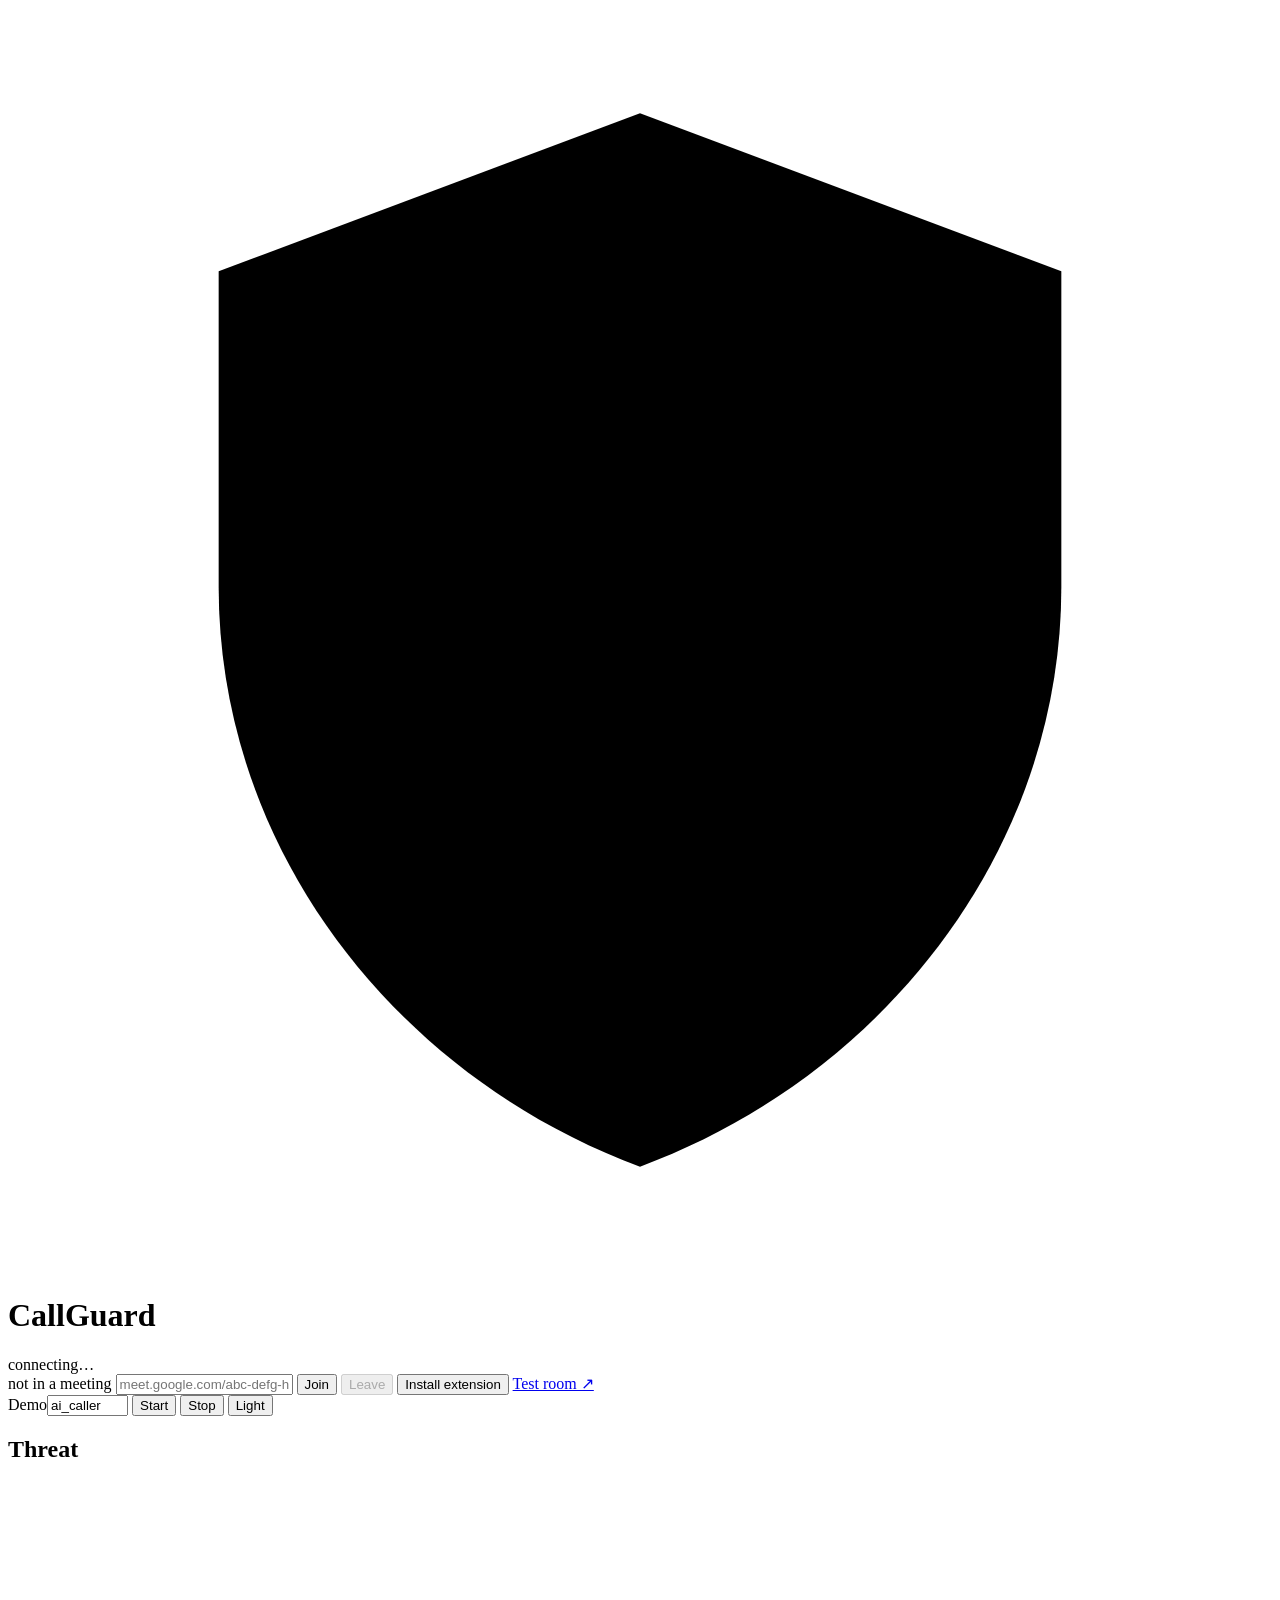
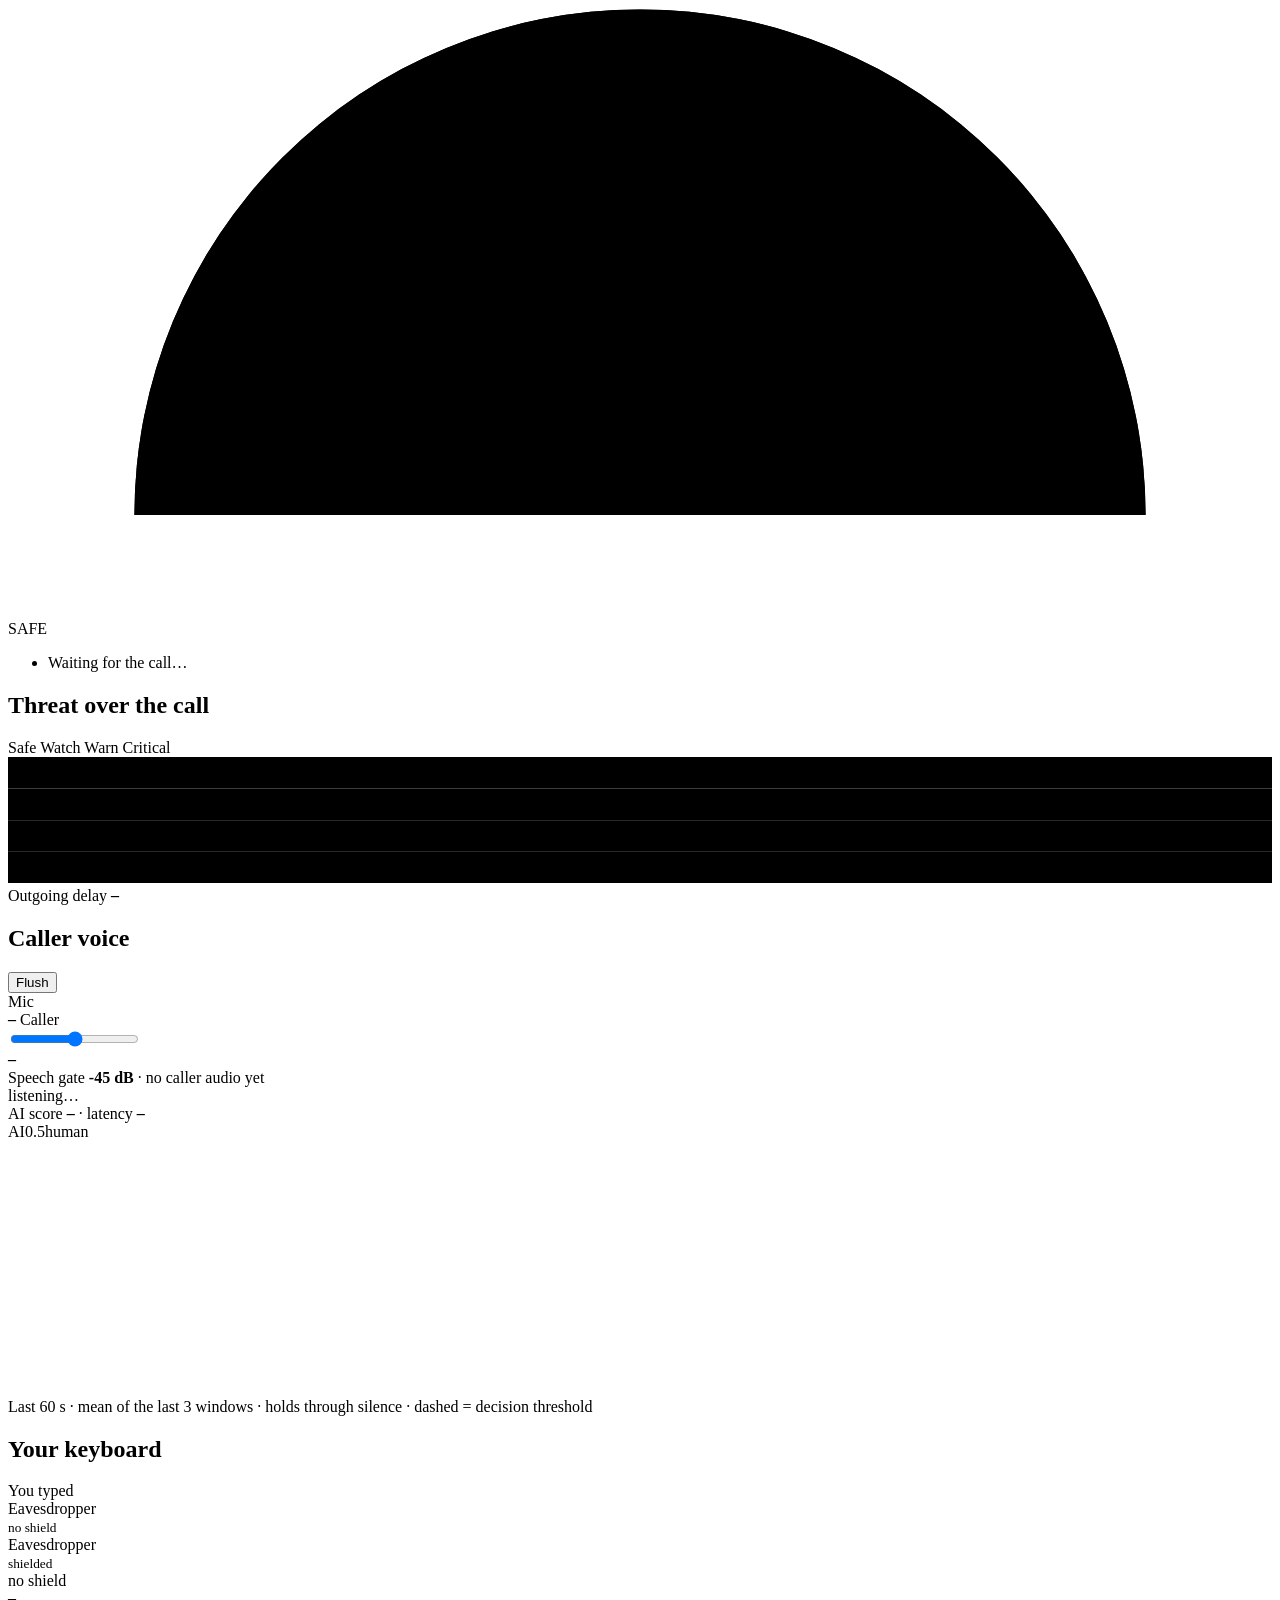
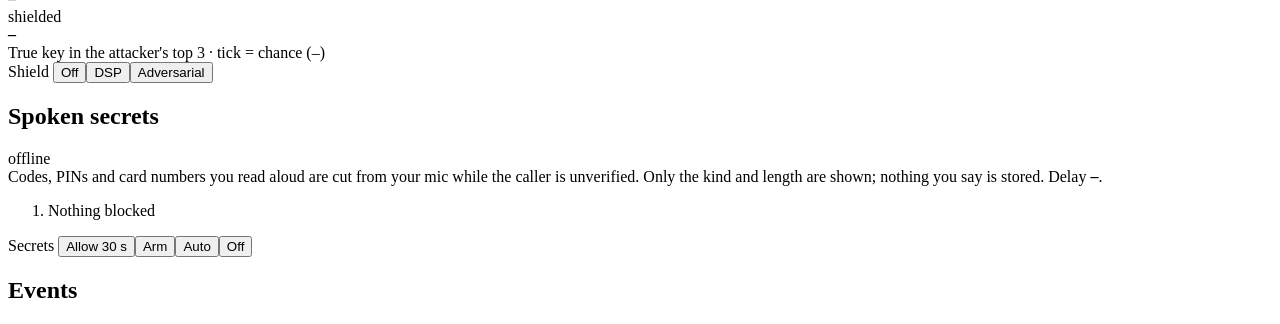
==== dashboard/static/index.html @ 4e5fafdf "Meeting state from the extension, Leave leaves the call, level meters with a speech-gate slider, fas" ====
<!doctype html>
<html lang="en" data-theme="dark">
<head>
<meta charset="utf-8">
<meta name="viewport" content="width=device-width, initial-scale=1">
<title>CallGuard</title>
<link rel="stylesheet" href="/static/style.css">
</head>
<body>
<header class="top">
  <div class="brand">
    <svg class="logo" viewBox="0 0 24 24" aria-hidden="true"><path d="M12 2 4 5v6c0 5 3.4 9.3 8 11 4.6-1.7 8-6 8-11V5l-8-3Z"/><path d="m8.5 12 2.5 2.5 4.5-5" class="tick"/></svg>
    <h1>CallGuard</h1>
    <span id="conn" class="pill off">connecting…</span>
  </div>

  <section id="meet-bar" class="meet" aria-label="Meeting">
    <span id="meet-pill" class="pill off" aria-live="polite">not in a meeting</span>
    <input id="meet-url" type="url" placeholder="meet.google.com/abc-defg-hij" aria-label="Google Meet link" spellcheck="false">
    <button id="meet-join" class="primary">Join</button>
    <button id="meet-leave" disabled title="leaves the call in your Meet tab">Leave</button>
    <button id="meet-ext" title="Open the CallGuard extension folder: chrome://extensions → Developer mode → Load unpacked">Install extension</button>
    <a href="/meet/testroom" target="_blank" rel="noopener" class="link">Test room ↗</a>
  </section>

  <div class="tools">
    <label class="scn"><span class="lab">Demo</span><input id="scn-name" value="ai_caller" size="8" aria-label="scenario name"></label>
    <button id="scn-start">Start</button>
    <button id="scn-stop">Stop</button>
    <button id="theme" class="ghost" title="Toggle light/dark">Light</button>
  </div>
</header>

<div id="alarm" class="alarm" role="alert" hidden></div>

<section class="overview">
  <div class="card threat" aria-label="Threat score">
    <h2>Threat</h2>
    <div class="threat-body">
      <svg class="gauge" viewBox="0 0 200 116" role="img" aria-label="threat gauge">
        <path d="M20 100 A80 80 0 0 1 180 100" class="g-track"/>
        <path id="g-arc" d="M20 100 A80 80 0 0 1 180 100" class="g-arc" pathLength="100" stroke-dasharray="0 100"/>
        <text id="g-num" x="100" y="96" text-anchor="middle" class="g-num">0</text>
      </svg>
      <div class="threat-text">
        <div id="level" class="level lv-SAFE">SAFE</div>
        <ul id="reasons" class="reasons"><li class="muted">Waiting for the call…</li></ul>
      </div>
    </div>
  </div>

  <div class="card timeline">
    <div class="card-head"><h2>Threat over the call</h2>
      <span class="legend"><i class="k-SAFE"></i>Safe <i class="k-WATCH"></i>Watch <i class="k-WARN"></i>Warn <i class="k-CRITICAL"></i>Critical</span></div>
    <svg id="tl" class="tl" viewBox="0 0 1000 100" preserveAspectRatio="none" aria-label="threat timeline">
      <rect x="0" y="0" width="1000" height="25" class="band b-CRITICAL"/>
      <rect x="0" y="25" width="1000" height="25" class="band b-WARN"/>
      <rect x="0" y="50" width="1000" height="25" class="band b-WATCH"/>
      <rect x="0" y="75" width="1000" height="25" class="band b-SAFE"/>
      <polyline id="tl-line" points=""/>
    </svg>
    <div class="foot muted" title="how long your voice is held before it leaves: Keyguard shield + secret delay line">
      Outgoing delay <b id="pipe-lat" class="num">–</b> <span id="pipe-split"></span></div>
  </div>
</section>

<main class="panels">
  <section class="card" aria-label="Who is speaking">
    <div class="card-head"><h2>Caller voice</h2>
      <button id="voice-flush" class="small" title="A new person is speaking: forget the previous voice">Flush</button></div>
    <div class="levels" aria-label="audio in">
      <span class="lab">Mic</span>
      <div class="meter"><div id="lv-mic" class="lv"></div></div>
      <b id="lv-mic-n" class="num">–</b>
      <span class="lab">Caller</span>
      <div class="meter" title="drag the line: a 4 s window is judged only when at least half of it is louder than this">
        <div id="lv-far" class="lv"></div>
        <div id="gate-line" class="gate-line"></div>
        <input id="gate" type="range" min="-80" max="-10" step="1" value="-45" aria-label="speech threshold, dBFS">
      </div>
      <b id="lv-far-n" class="num">–</b>
    </div>
    <div class="muted small gate-text">Speech gate <b id="gate-n" class="num">-45 dB</b> · <span id="vwin">no caller audio yet</span></div>
    <div class="voice">
      <div id="vlight" class="vlight none" aria-hidden="true"></div>
      <div>
        <div id="vlabel" class="vlabel" aria-live="polite">listening…</div>
        <div class="muted meta">AI score <b id="vp" class="num">–</b> · latency <b id="vlat" class="num">–</b></div>
      </div>
    </div>
    <div class="spark-wrap">
      <div class="axis" aria-hidden="true"><span>AI</span><span>0.5</span><span>human</span></div>
      <svg id="spark" class="spark" viewBox="0 0 600 120" preserveAspectRatio="none" aria-label="AI score, last 60 s">
        <line x1="0" x2="600" y1="60" y2="60" class="thresh"/>
        <polyline id="spark-line" points=""/>
      </svg>
    </div>
    <div class="muted small">Last 60 s · mean of the last 3 windows · holds through silence · dashed = decision threshold</div>
  </section>

  <section class="card" aria-label="Your keyboard">
    <h2>Your keyboard</h2>
    <div class="row"><span class="lab">You typed</span><span id="typed" class="mono typed"></span></div>
    <div class="row"><span class="lab">Eavesdropper<br><small>no shield</small></span><span id="raw" class="mono"></span></div>
    <div class="row"><span class="lab">Eavesdropper<br><small>shielded</small></span><span id="shd" class="mono"></span></div>
    <div class="accs">
      <div class="acc"><span class="lab">no shield</span><div class="bar-o"><div id="acc-raw" class="bar-i bad"></div><div id="chance1" class="chance"></div></div><b id="acc-raw-n" class="num">–</b></div>
      <div class="acc"><span class="lab">shielded</span><div class="bar-o"><div id="acc-shd" class="bar-i good"></div><div id="chance2" class="chance"></div></div><b id="acc-shd-n" class="num">–</b></div>
      <div class="muted small">True key in the attacker's top 3 · tick = chance (<span id="chance-n">–</span>)</div>
    </div>
    <div class="seg" role="group" aria-label="shield mode">
      <span class="lab">Shield</span>
      <button data-mode="off">Off</button><button data-mode="dsp">DSP</button><button data-mode="adversarial">Adversarial</button>
    </div>
  </section>

  <section class="card" aria-label="What you're saying">
    <div class="card-head"><h2>Spoken secrets</h2><span id="sec-pill" class="pill off">offline</span></div>
    <div id="sec-why" class="muted meta"></div>
    <div class="muted small">Codes, PINs and card numbers you read aloud are cut from your mic while the caller is
      unverified. Only the kind and length are shown; nothing you say is stored. Delay <b id="sec-delay" class="num">–</b>.</div>
    <ol id="sec-log" class="sec-log"><li class="muted">Nothing blocked</li></ol>
    <div class="seg" role="group" aria-label="secret shield controls">
      <span class="lab">Secrets</span>
      <button data-sec="allow" title="let the next 30 s through">Allow 30 s</button><button data-sec="arm">Arm</button><button data-sec="auto">Auto</button><button data-sec="disarm">Off</button>
    </div>
  </section>
</main>

<section class="card events">
  <h2>Events</h2>
  <ol id="log" class="log"></ol>
</section>

<script src="/static/app.js"></script>
</body>
</html>
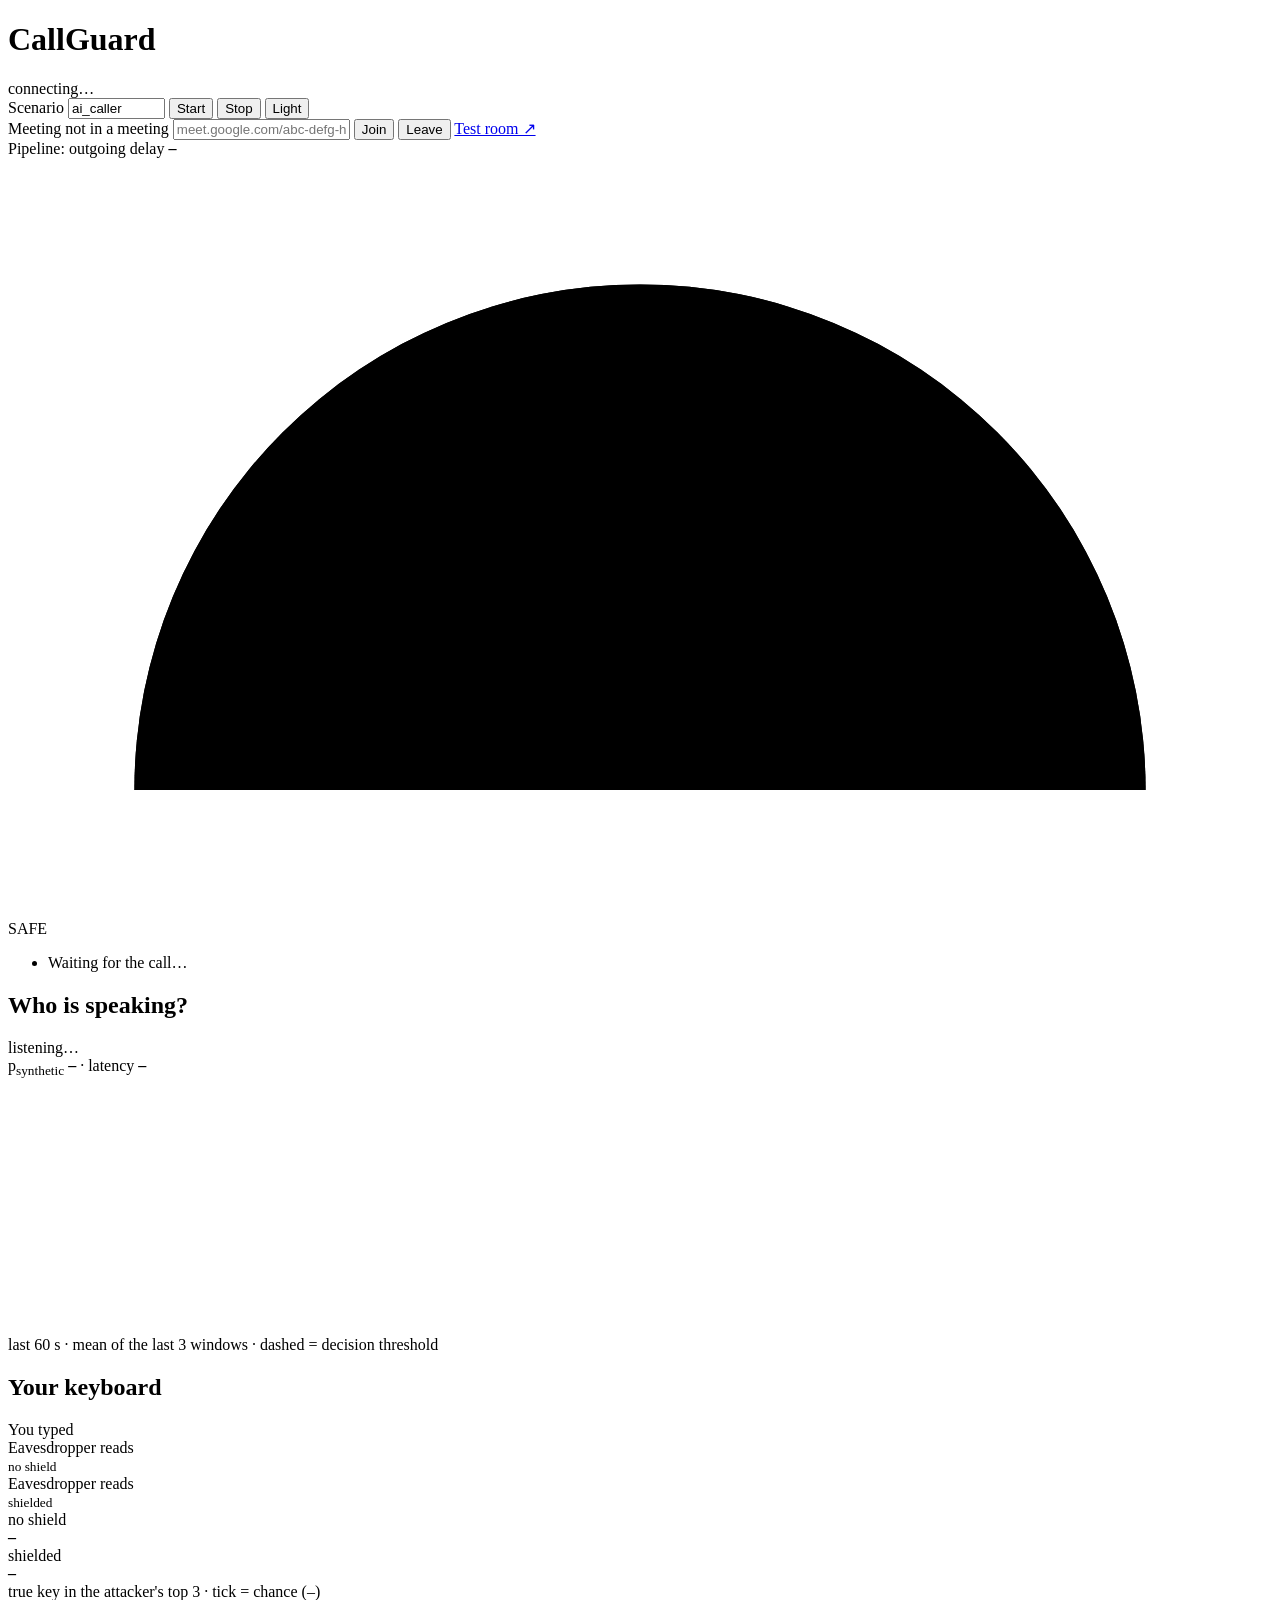
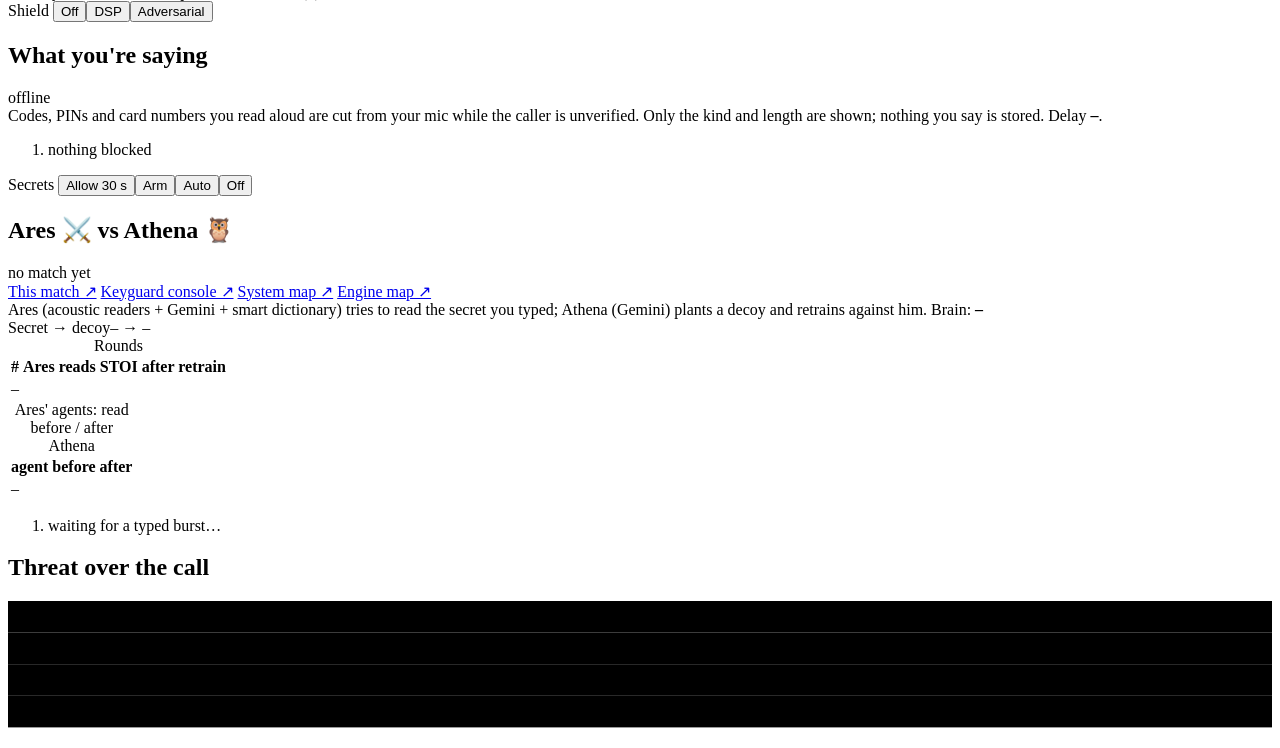
==== commit 410e5a95: "chore: link the Keyguard system/engine maps from the dashboard, refresh engine-map labels, ignore .t" ====
--- a/dashboard/static/index.html
+++ b/dashboard/static/index.html
@@ -7,128 +7,131 @@
 <link rel="stylesheet" href="/static/style.css">
 </head>
 <body>
-<header class="top">
-  <div class="brand">
-    <svg class="logo" viewBox="0 0 24 24" aria-hidden="true"><path d="M12 2 4 5v6c0 5 3.4 9.3 8 11 4.6-1.7 8-6 8-11V5l-8-3Z"/><path d="m8.5 12 2.5 2.5 4.5-5" class="tick"/></svg>
-    <h1>CallGuard</h1>
-    <span id="conn" class="pill off">connecting…</span>
-  </div>
-
-  <section id="meet-bar" class="meet" aria-label="Meeting">
-    <span id="meet-pill" class="pill off" aria-live="polite">not in a meeting</span>
-    <input id="meet-url" type="url" placeholder="meet.google.com/abc-defg-hij" aria-label="Google Meet link" spellcheck="false">
-    <button id="meet-join" class="primary">Join</button>
-    <button id="meet-leave" disabled title="leaves the call in your Meet tab">Leave</button>
-    <button id="meet-ext" title="Open the CallGuard extension folder: chrome://extensions → Developer mode → Load unpacked">Install extension</button>
-    <a href="/meet/testroom" target="_blank" rel="noopener" class="link">Test room ↗</a>
-  </section>
-
-  <div class="tools">
-    <label class="scn"><span class="lab">Demo</span><input id="scn-name" value="ai_caller" size="8" aria-label="scenario name"></label>
-    <button id="scn-start">Start</button>
-    <button id="scn-stop">Stop</button>
-    <button id="theme" class="ghost" title="Toggle light/dark">Light</button>
-  </div>
+<header class="bar">
+  <h1>CallGuard</h1>
+  <span id="conn" class="pill off">connecting…</span>
+  <div class="spacer"></div>
+  <label class="scn">Scenario <input id="scn-name" value="ai_caller" size="10" aria-label="scenario name"></label>
+  <button id="scn-start">Start</button>
+  <button id="scn-stop">Stop</button>
+  <button id="theme" title="Toggle light/dark">Light</button>
 </header>
 
-<div id="alarm" class="alarm" role="alert" hidden></div>
+<section id="meet-bar" class="meet card" aria-label="Meeting">
+  <span class="lab">Meeting</span>
+  <span id="meet-pill" class="pill off" aria-live="polite">not in a meeting</span>
+  <input id="meet-url" type="url" placeholder="meet.google.com/abc-defg-hij" aria-label="Google Meet link" spellcheck="false">
+  <button id="meet-join">Join</button>
+  <button id="meet-leave">Leave</button>
+  <a href="/meet/testroom" target="_blank" rel="noopener" class="link">Test room ↗</a>
+  <div class="spacer"></div>
+  <span class="muted small" title="how long your voice is held before it leaves: Keyguard shield + secret delay line">Pipeline:
+    outgoing delay <b id="pipe-lat">–</b> <span id="pipe-split"></span></span>
+</section>
 
-<section class="overview">
-  <div class="card threat" aria-label="Threat score">
-    <h2>Threat</h2>
-    <div class="threat-body">
-      <svg class="gauge" viewBox="0 0 200 116" role="img" aria-label="threat gauge">
-        <path d="M20 100 A80 80 0 0 1 180 100" class="g-track"/>
-        <path id="g-arc" d="M20 100 A80 80 0 0 1 180 100" class="g-arc" pathLength="100" stroke-dasharray="0 100"/>
-        <text id="g-num" x="100" y="96" text-anchor="middle" class="g-num">0</text>
-      </svg>
-      <div class="threat-text">
-        <div id="level" class="level lv-SAFE">SAFE</div>
-        <ul id="reasons" class="reasons"><li class="muted">Waiting for the call…</li></ul>
-      </div>
-    </div>
-  </div>
+<div id="alarm" class="alarm" hidden></div>
 
-  <div class="card timeline">
-    <div class="card-head"><h2>Threat over the call</h2>
-      <span class="legend"><i class="k-SAFE"></i>Safe <i class="k-WATCH"></i>Watch <i class="k-WARN"></i>Warn <i class="k-CRITICAL"></i>Critical</span></div>
-    <svg id="tl" class="tl" viewBox="0 0 1000 100" preserveAspectRatio="none" aria-label="threat timeline">
-      <rect x="0" y="0" width="1000" height="25" class="band b-CRITICAL"/>
-      <rect x="0" y="25" width="1000" height="25" class="band b-WARN"/>
-      <rect x="0" y="50" width="1000" height="25" class="band b-WATCH"/>
-      <rect x="0" y="75" width="1000" height="25" class="band b-SAFE"/>
-      <polyline id="tl-line" points=""/>
-    </svg>
-    <div class="foot muted" title="how long your voice is held before it leaves: Keyguard shield + secret delay line">
-      Outgoing delay <b id="pipe-lat" class="num">–</b> <span id="pipe-split"></span></div>
+<section class="threat card" aria-label="Threat score">
+  <svg class="gauge" viewBox="0 0 200 120" role="img" aria-label="threat gauge">
+    <path d="M20 100 A80 80 0 0 1 180 100" class="g-track"/>
+    <path id="g-arc" d="M20 100 A80 80 0 0 1 180 100" class="g-arc" pathLength="100" stroke-dasharray="0 100"/>
+    <text id="g-num" x="100" y="92" text-anchor="middle" class="g-num">0</text>
+  </svg>
+  <div class="threat-text">
+    <div id="level" class="level lv-SAFE">SAFE</div>
+    <ul id="reasons" class="reasons"><li class="muted">Waiting for the call…</li></ul>
   </div>
 </section>
 
 <main class="panels">
   <section class="card" aria-label="Who is speaking">
-    <div class="card-head"><h2>Caller voice</h2>
-      <button id="voice-flush" class="small" title="A new person is speaking: forget the previous voice">Flush</button></div>
-    <div class="levels" aria-label="audio in">
-      <span class="lab">Mic</span>
-      <div class="meter"><div id="lv-mic" class="lv"></div></div>
-      <b id="lv-mic-n" class="num">–</b>
-      <span class="lab">Caller</span>
-      <div class="meter" title="drag the line: a 4 s window is judged only when at least half of it is louder than this">
-        <div id="lv-far" class="lv"></div>
-        <div id="gate-line" class="gate-line"></div>
-        <input id="gate" type="range" min="-80" max="-10" step="1" value="-45" aria-label="speech threshold, dBFS">
-      </div>
-      <b id="lv-far-n" class="num">–</b>
-    </div>
-    <div class="muted small gate-text">Speech gate <b id="gate-n" class="num">-45 dB</b> · <span id="vwin">no caller audio yet</span></div>
+    <h2>Who is speaking?</h2>
     <div class="voice">
-      <div id="vlight" class="vlight none" aria-hidden="true"></div>
+      <div id="vlight" class="vlight none" aria-live="polite"></div>
       <div>
-        <div id="vlabel" class="vlabel" aria-live="polite">listening…</div>
-        <div class="muted meta">AI score <b id="vp" class="num">–</b> · latency <b id="vlat" class="num">–</b></div>
+        <div id="vlabel" class="vlabel">listening…</div>
+        <div class="muted">p<sub>synthetic</sub> <b id="vp">–</b> · latency <b id="vlat">–</b></div>
       </div>
     </div>
-    <div class="spark-wrap">
-      <div class="axis" aria-hidden="true"><span>AI</span><span>0.5</span><span>human</span></div>
-      <svg id="spark" class="spark" viewBox="0 0 600 120" preserveAspectRatio="none" aria-label="AI score, last 60 s">
-        <line x1="0" x2="600" y1="60" y2="60" class="thresh"/>
-        <polyline id="spark-line" points=""/>
-      </svg>
-    </div>
-    <div class="muted small">Last 60 s · mean of the last 3 windows · holds through silence · dashed = decision threshold</div>
+    <svg id="spark" class="spark" viewBox="0 0 600 120" preserveAspectRatio="none" aria-label="p synthetic, last 60 s">
+      <line x1="0" x2="600" y1="60" y2="60" class="thresh"/>
+      <polyline id="spark-line" points=""/>
+    </svg>
+    <div class="muted small">last 60 s · mean of the last 3 windows · dashed = decision threshold</div>
   </section>
 
   <section class="card" aria-label="Your keyboard">
     <h2>Your keyboard</h2>
     <div class="row"><span class="lab">You typed</span><span id="typed" class="mono typed"></span></div>
-    <div class="row"><span class="lab">Eavesdropper<br><small>no shield</small></span><span id="raw" class="mono"></span></div>
-    <div class="row"><span class="lab">Eavesdropper<br><small>shielded</small></span><span id="shd" class="mono"></span></div>
+    <div class="row"><span class="lab">Eavesdropper reads<br><small>no shield</small></span><span id="raw" class="mono"></span></div>
+    <div class="row"><span class="lab">Eavesdropper reads<br><small>shielded</small></span><span id="shd" class="mono"></span></div>
     <div class="accs">
-      <div class="acc"><span class="lab">no shield</span><div class="bar-o"><div id="acc-raw" class="bar-i bad"></div><div id="chance1" class="chance"></div></div><b id="acc-raw-n" class="num">–</b></div>
-      <div class="acc"><span class="lab">shielded</span><div class="bar-o"><div id="acc-shd" class="bar-i good"></div><div id="chance2" class="chance"></div></div><b id="acc-shd-n" class="num">–</b></div>
-      <div class="muted small">True key in the attacker's top 3 · tick = chance (<span id="chance-n">–</span>)</div>
+      <div class="acc"><span>no shield</span><div class="bar-o"><div id="acc-raw" class="bar-i bad"></div><div id="chance1" class="chance"></div></div><b id="acc-raw-n">–</b></div>
+      <div class="acc"><span>shielded</span><div class="bar-o"><div id="acc-shd" class="bar-i good"></div><div id="chance2" class="chance"></div></div><b id="acc-shd-n">–</b></div>
+      <div class="muted small">true key in the attacker's top 3 · tick = chance (<span id="chance-n">–</span>)</div>
     </div>
-    <div class="seg" role="group" aria-label="shield mode">
+    <div class="shield" role="group" aria-label="shield mode">
       <span class="lab">Shield</span>
       <button data-mode="off">Off</button><button data-mode="dsp">DSP</button><button data-mode="adversarial">Adversarial</button>
     </div>
   </section>
 
   <section class="card" aria-label="What you're saying">
-    <div class="card-head"><h2>Spoken secrets</h2><span id="sec-pill" class="pill off">offline</span></div>
-    <div id="sec-why" class="muted meta"></div>
+    <h2>What you're saying</h2>
+    <div class="secret-head">
+      <span id="sec-pill" class="pill off">offline</span>
+      <span id="sec-why" class="muted"></span>
+    </div>
     <div class="muted small">Codes, PINs and card numbers you read aloud are cut from your mic while the caller is
-      unverified. Only the kind and length are shown; nothing you say is stored. Delay <b id="sec-delay" class="num">–</b>.</div>
-    <ol id="sec-log" class="sec-log"><li class="muted">Nothing blocked</li></ol>
-    <div class="seg" role="group" aria-label="secret shield controls">
+      unverified. Only the kind and length are shown; nothing you say is stored. Delay <b id="sec-delay">–</b>.</div>
+    <ol id="sec-log" class="sec-log"><li class="muted">nothing blocked</li></ol>
+    <div class="shield" role="group" aria-label="secret shield controls">
       <span class="lab">Secrets</span>
       <button data-sec="allow" title="let the next 30 s through">Allow 30 s</button><button data-sec="arm">Arm</button><button data-sec="auto">Auto</button><button data-sec="disarm">Off</button>
     </div>
   </section>
 </main>
 
-<section class="card events">
-  <h2>Events</h2>
+<section id="kg" class="card kg" aria-labelledby="kg-h">
+  <div class="kg-head">
+    <h2 id="kg-h">Ares ⚔️ vs Athena 🦉</h2>
+    <span id="kg-state" class="pill off" aria-live="polite">no match yet</span>
+    <span id="kg-verdict" class="pill off" hidden></span>
+    <div class="spacer"></div>
+    <a href="/keyguard/static/arena.html" target="_blank" rel="noopener" class="link">This match ↗</a>
+    <a href="/keyguard/" target="_blank" rel="noopener" class="link">Keyguard console ↗</a>
+    <a href="/keyguard/static/project_map.html" target="_blank" rel="noopener" class="link">System map ↗</a>
+    <a href="/keyguard/static/engine_map.html" target="_blank" rel="noopener" class="link">Engine map ↗</a>
+  </div>
+  <div class="muted small">Ares (acoustic readers + Gemini + smart dictionary) tries to read the secret you typed;
+    Athena (Gemini) plants a decoy and retrains against him. Brain: <b id="kg-route" class="mono">–</b></div>
+  <div class="kg-grid">
+    <div>
+      <div class="row"><span class="lab">Secret → decoy</span><span class="mono kg-sd"><span id="kg-secret">–</span> → <span id="kg-decoy">–</span></span></div>
+      <table class="kg-tbl" aria-label="rounds">
+        <caption class="lab">Rounds</caption>
+        <thead><tr><th scope="col">#</th><th scope="col">Ares reads</th><th scope="col">STOI</th><th scope="col">after retrain</th></tr></thead>
+        <tbody id="kg-rounds"><tr><td colspan="4" class="muted">–</td></tr></tbody>
+      </table>
+      <table class="kg-tbl" aria-label="attacker agents">
+        <caption class="lab">Ares' agents: read before / after Athena</caption>
+        <thead><tr><th scope="col">agent</th><th scope="col">before</th><th scope="col">after</th></tr></thead>
+        <tbody id="kg-agents"><tr><td colspan="3" class="muted">–</td></tr></tbody>
+      </table>
+    </div>
+    <ol id="kg-moves" class="kg-moves" aria-label="moves" aria-live="polite"><li class="muted">waiting for a typed burst…</li></ol>
+  </div>
+</section>
+
+<section class="card bottom">
+  <h2>Threat over the call</h2>
+  <svg id="tl" class="tl" viewBox="0 0 1000 100" preserveAspectRatio="none" aria-label="threat timeline">
+    <rect x="0" y="0" width="1000" height="25" class="band b-CRITICAL"/>
+    <rect x="0" y="25" width="1000" height="25" class="band b-WARN"/>
+    <rect x="0" y="50" width="1000" height="25" class="band b-WATCH"/>
+    <rect x="0" y="75" width="1000" height="25" class="band b-SAFE"/>
+    <polyline id="tl-line" points=""/>
+  </svg>
   <ol id="log" class="log"></ol>
 </section>
 
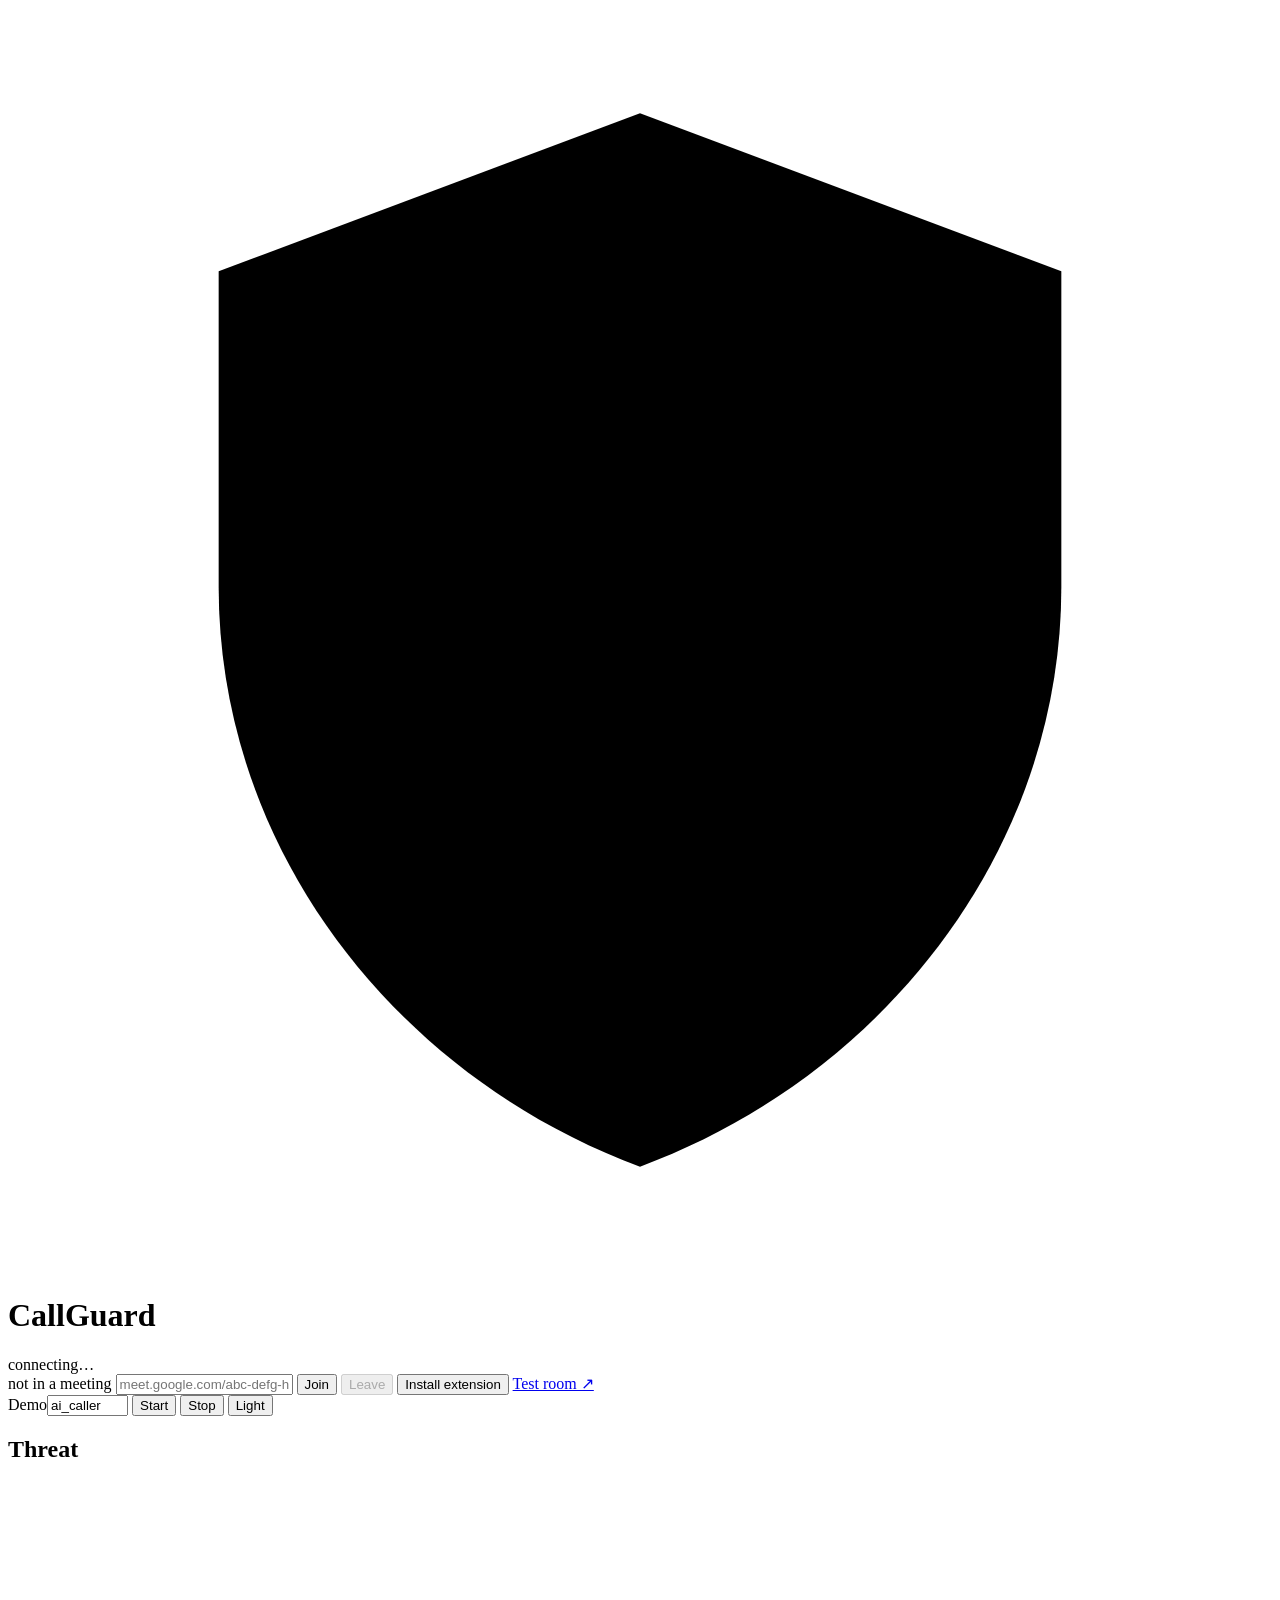
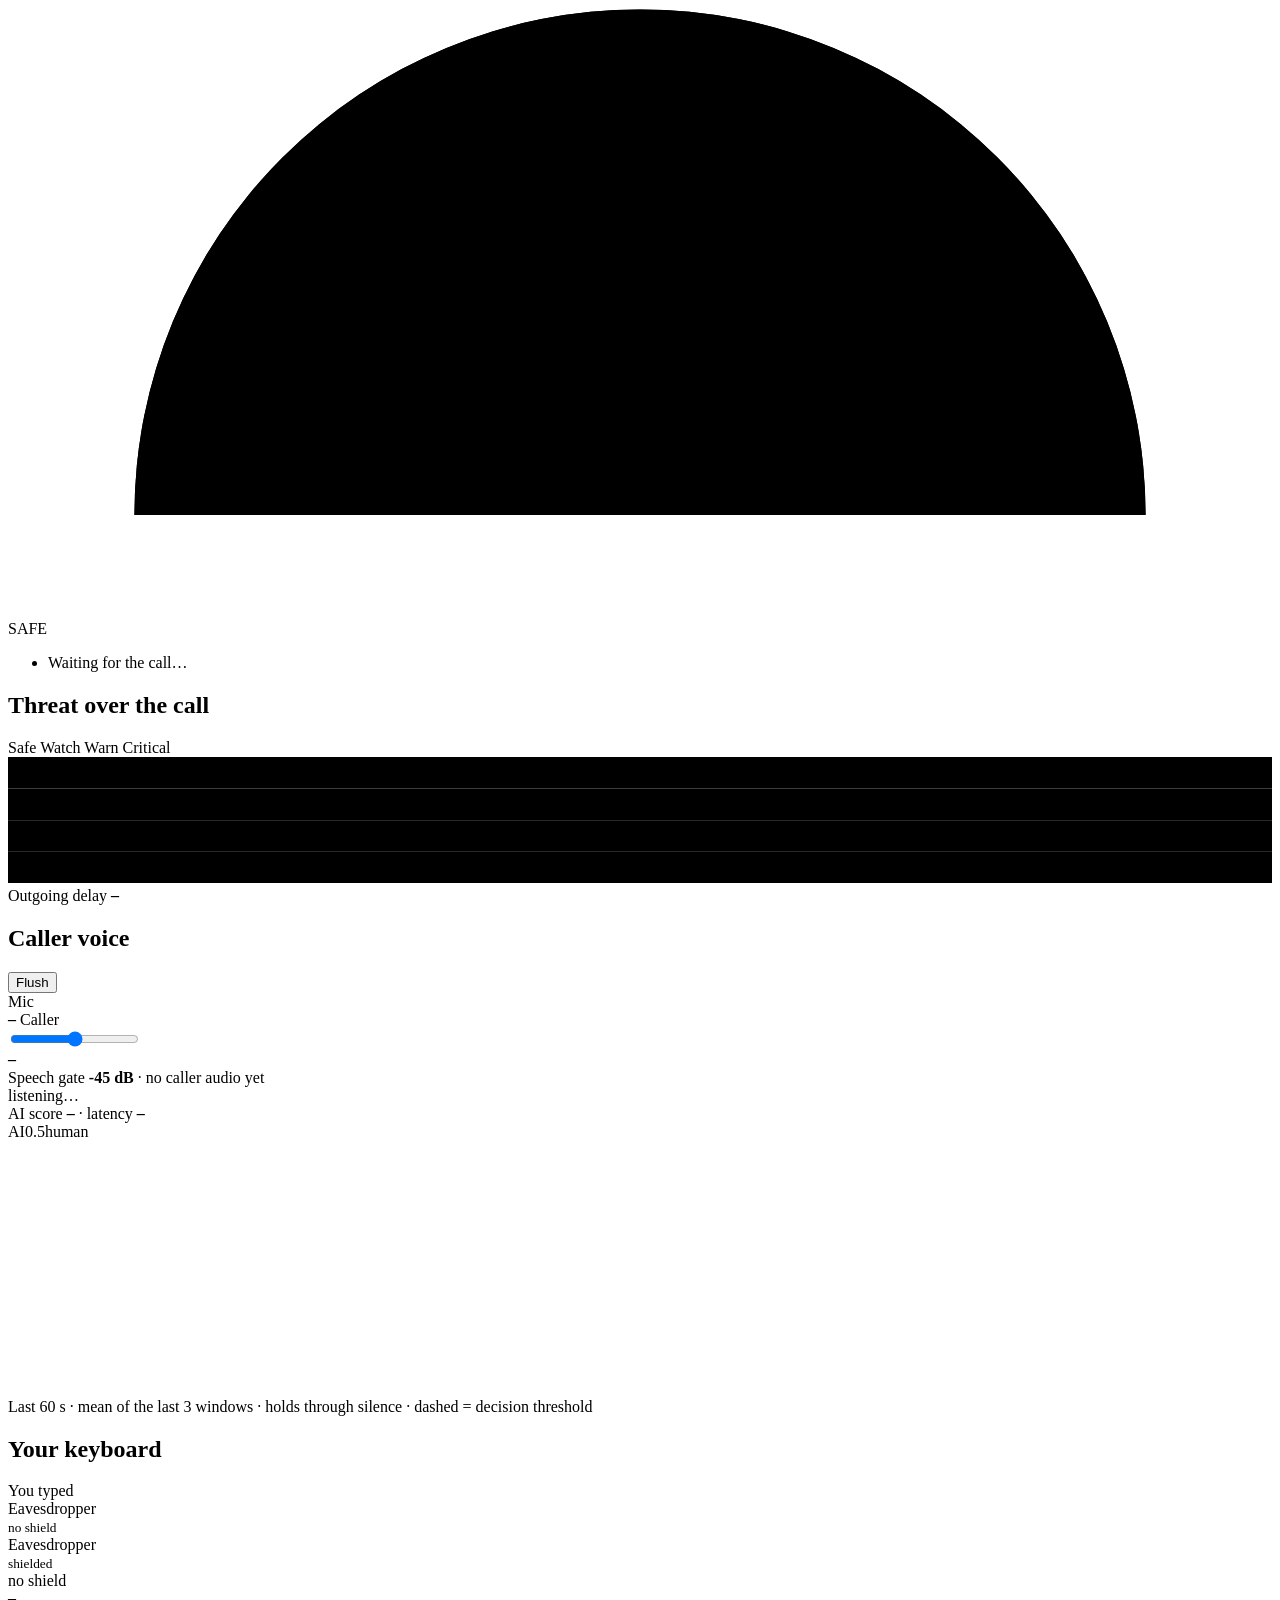
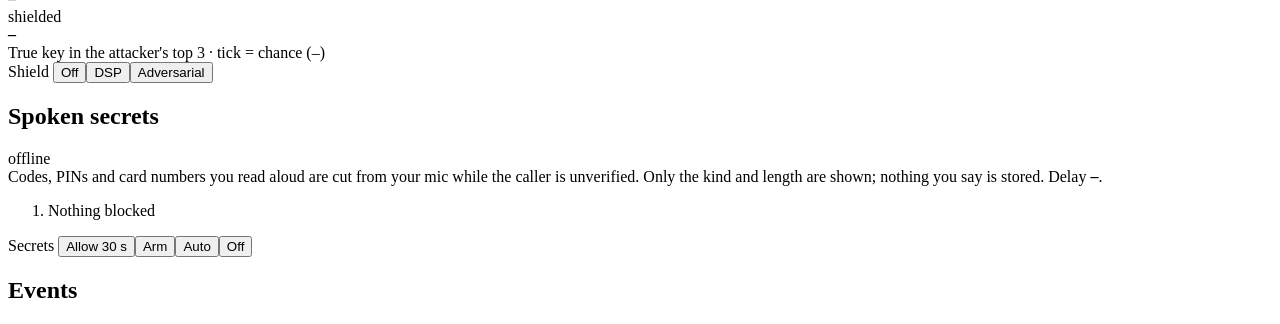
==== commit 308a4eca: "Merge pull request #6 from georgia-mellon/wp12-detector-ux Detector plateau + flush, test audio, Mee" ====
--- a/dashboard/static/index.html
+++ b/dashboard/static/index.html
@@ -7,131 +7,128 @@
 <link rel="stylesheet" href="/static/style.css">
 </head>
 <body>
-<header class="bar">
-  <h1>CallGuard</h1>
-  <span id="conn" class="pill off">connecting…</span>
-  <div class="spacer"></div>
-  <label class="scn">Scenario <input id="scn-name" value="ai_caller" size="10" aria-label="scenario name"></label>
-  <button id="scn-start">Start</button>
-  <button id="scn-stop">Stop</button>
-  <button id="theme" title="Toggle light/dark">Light</button>
+<header class="top">
+  <div class="brand">
+    <svg class="logo" viewBox="0 0 24 24" aria-hidden="true"><path d="M12 2 4 5v6c0 5 3.4 9.3 8 11 4.6-1.7 8-6 8-11V5l-8-3Z"/><path d="m8.5 12 2.5 2.5 4.5-5" class="tick"/></svg>
+    <h1>CallGuard</h1>
+    <span id="conn" class="pill off">connecting…</span>
+  </div>
+
+  <section id="meet-bar" class="meet" aria-label="Meeting">
+    <span id="meet-pill" class="pill off" aria-live="polite">not in a meeting</span>
+    <input id="meet-url" type="url" placeholder="meet.google.com/abc-defg-hij" aria-label="Google Meet link" spellcheck="false">
+    <button id="meet-join" class="primary">Join</button>
+    <button id="meet-leave" disabled title="leaves the call in your Meet tab">Leave</button>
+    <button id="meet-ext" title="Open the CallGuard extension folder: chrome://extensions → Developer mode → Load unpacked">Install extension</button>
+    <a href="/meet/testroom" target="_blank" rel="noopener" class="link">Test room ↗</a>
+  </section>
+
+  <div class="tools">
+    <label class="scn"><span class="lab">Demo</span><input id="scn-name" value="ai_caller" size="8" aria-label="scenario name"></label>
+    <button id="scn-start">Start</button>
+    <button id="scn-stop">Stop</button>
+    <button id="theme" class="ghost" title="Toggle light/dark">Light</button>
+  </div>
 </header>
 
-<section id="meet-bar" class="meet card" aria-label="Meeting">
-  <span class="lab">Meeting</span>
-  <span id="meet-pill" class="pill off" aria-live="polite">not in a meeting</span>
-  <input id="meet-url" type="url" placeholder="meet.google.com/abc-defg-hij" aria-label="Google Meet link" spellcheck="false">
-  <button id="meet-join">Join</button>
-  <button id="meet-leave">Leave</button>
-  <a href="/meet/testroom" target="_blank" rel="noopener" class="link">Test room ↗</a>
-  <div class="spacer"></div>
-  <span class="muted small" title="how long your voice is held before it leaves: Keyguard shield + secret delay line">Pipeline:
-    outgoing delay <b id="pipe-lat">–</b> <span id="pipe-split"></span></span>
-</section>
+<div id="alarm" class="alarm" role="alert" hidden></div>
 
-<div id="alarm" class="alarm" hidden></div>
+<section class="overview">
+  <div class="card threat" aria-label="Threat score">
+    <h2>Threat</h2>
+    <div class="threat-body">
+      <svg class="gauge" viewBox="0 0 200 116" role="img" aria-label="threat gauge">
+        <path d="M20 100 A80 80 0 0 1 180 100" class="g-track"/>
+        <path id="g-arc" d="M20 100 A80 80 0 0 1 180 100" class="g-arc" pathLength="100" stroke-dasharray="0 100"/>
+        <text id="g-num" x="100" y="96" text-anchor="middle" class="g-num">0</text>
+      </svg>
+      <div class="threat-text">
+        <div id="level" class="level lv-SAFE">SAFE</div>
+        <ul id="reasons" class="reasons"><li class="muted">Waiting for the call…</li></ul>
+      </div>
+    </div>
+  </div>
 
-<section class="threat card" aria-label="Threat score">
-  <svg class="gauge" viewBox="0 0 200 120" role="img" aria-label="threat gauge">
-    <path d="M20 100 A80 80 0 0 1 180 100" class="g-track"/>
-    <path id="g-arc" d="M20 100 A80 80 0 0 1 180 100" class="g-arc" pathLength="100" stroke-dasharray="0 100"/>
-    <text id="g-num" x="100" y="92" text-anchor="middle" class="g-num">0</text>
-  </svg>
-  <div class="threat-text">
-    <div id="level" class="level lv-SAFE">SAFE</div>
-    <ul id="reasons" class="reasons"><li class="muted">Waiting for the call…</li></ul>
+  <div class="card timeline">
+    <div class="card-head"><h2>Threat over the call</h2>
+      <span class="legend"><i class="k-SAFE"></i>Safe <i class="k-WATCH"></i>Watch <i class="k-WARN"></i>Warn <i class="k-CRITICAL"></i>Critical</span></div>
+    <svg id="tl" class="tl" viewBox="0 0 1000 100" preserveAspectRatio="none" aria-label="threat timeline">
+      <rect x="0" y="0" width="1000" height="25" class="band b-CRITICAL"/>
+      <rect x="0" y="25" width="1000" height="25" class="band b-WARN"/>
+      <rect x="0" y="50" width="1000" height="25" class="band b-WATCH"/>
+      <rect x="0" y="75" width="1000" height="25" class="band b-SAFE"/>
+      <polyline id="tl-line" points=""/>
+    </svg>
+    <div class="foot muted" title="how long your voice is held before it leaves: Keyguard shield + secret delay line">
+      Outgoing delay <b id="pipe-lat" class="num">–</b> <span id="pipe-split"></span></div>
   </div>
 </section>
 
 <main class="panels">
   <section class="card" aria-label="Who is speaking">
-    <h2>Who is speaking?</h2>
+    <div class="card-head"><h2>Caller voice</h2>
+      <button id="voice-flush" class="small" title="A new person is speaking: forget the previous voice">Flush</button></div>
+    <div class="levels" aria-label="audio in">
+      <span class="lab">Mic</span>
+      <div class="meter"><div id="lv-mic" class="lv"></div></div>
+      <b id="lv-mic-n" class="num">–</b>
+      <span class="lab">Caller</span>
+      <div class="meter" title="drag the line: a 4 s window is judged only when at least half of it is louder than this">
+        <div id="lv-far" class="lv"></div>
+        <div id="gate-line" class="gate-line"></div>
+        <input id="gate" type="range" min="-80" max="-10" step="1" value="-45" aria-label="speech threshold, dBFS">
+      </div>
+      <b id="lv-far-n" class="num">–</b>
+    </div>
+    <div class="muted small gate-text">Speech gate <b id="gate-n" class="num">-45 dB</b> · <span id="vwin">no caller audio yet</span></div>
     <div class="voice">
-      <div id="vlight" class="vlight none" aria-live="polite"></div>
+      <div id="vlight" class="vlight none" aria-hidden="true"></div>
       <div>
-        <div id="vlabel" class="vlabel">listening…</div>
-        <div class="muted">p<sub>synthetic</sub> <b id="vp">–</b> · latency <b id="vlat">–</b></div>
+        <div id="vlabel" class="vlabel" aria-live="polite">listening…</div>
+        <div class="muted meta">AI score <b id="vp" class="num">–</b> · latency <b id="vlat" class="num">–</b></div>
       </div>
     </div>
-    <svg id="spark" class="spark" viewBox="0 0 600 120" preserveAspectRatio="none" aria-label="p synthetic, last 60 s">
-      <line x1="0" x2="600" y1="60" y2="60" class="thresh"/>
-      <polyline id="spark-line" points=""/>
-    </svg>
-    <div class="muted small">last 60 s · mean of the last 3 windows · dashed = decision threshold</div>
+    <div class="spark-wrap">
+      <div class="axis" aria-hidden="true"><span>AI</span><span>0.5</span><span>human</span></div>
+      <svg id="spark" class="spark" viewBox="0 0 600 120" preserveAspectRatio="none" aria-label="AI score, last 60 s">
+        <line x1="0" x2="600" y1="60" y2="60" class="thresh"/>
+        <polyline id="spark-line" points=""/>
+      </svg>
+    </div>
+    <div class="muted small">Last 60 s · mean of the last 3 windows · holds through silence · dashed = decision threshold</div>
   </section>
 
   <section class="card" aria-label="Your keyboard">
     <h2>Your keyboard</h2>
     <div class="row"><span class="lab">You typed</span><span id="typed" class="mono typed"></span></div>
-    <div class="row"><span class="lab">Eavesdropper reads<br><small>no shield</small></span><span id="raw" class="mono"></span></div>
-    <div class="row"><span class="lab">Eavesdropper reads<br><small>shielded</small></span><span id="shd" class="mono"></span></div>
+    <div class="row"><span class="lab">Eavesdropper<br><small>no shield</small></span><span id="raw" class="mono"></span></div>
+    <div class="row"><span class="lab">Eavesdropper<br><small>shielded</small></span><span id="shd" class="mono"></span></div>
     <div class="accs">
-      <div class="acc"><span>no shield</span><div class="bar-o"><div id="acc-raw" class="bar-i bad"></div><div id="chance1" class="chance"></div></div><b id="acc-raw-n">–</b></div>
-      <div class="acc"><span>shielded</span><div class="bar-o"><div id="acc-shd" class="bar-i good"></div><div id="chance2" class="chance"></div></div><b id="acc-shd-n">–</b></div>
-      <div class="muted small">true key in the attacker's top 3 · tick = chance (<span id="chance-n">–</span>)</div>
+      <div class="acc"><span class="lab">no shield</span><div class="bar-o"><div id="acc-raw" class="bar-i bad"></div><div id="chance1" class="chance"></div></div><b id="acc-raw-n" class="num">–</b></div>
+      <div class="acc"><span class="lab">shielded</span><div class="bar-o"><div id="acc-shd" class="bar-i good"></div><div id="chance2" class="chance"></div></div><b id="acc-shd-n" class="num">–</b></div>
+      <div class="muted small">True key in the attacker's top 3 · tick = chance (<span id="chance-n">–</span>)</div>
     </div>
-    <div class="shield" role="group" aria-label="shield mode">
+    <div class="seg" role="group" aria-label="shield mode">
       <span class="lab">Shield</span>
       <button data-mode="off">Off</button><button data-mode="dsp">DSP</button><button data-mode="adversarial">Adversarial</button>
     </div>
   </section>
 
   <section class="card" aria-label="What you're saying">
-    <h2>What you're saying</h2>
-    <div class="secret-head">
-      <span id="sec-pill" class="pill off">offline</span>
-      <span id="sec-why" class="muted"></span>
-    </div>
+    <div class="card-head"><h2>Spoken secrets</h2><span id="sec-pill" class="pill off">offline</span></div>
+    <div id="sec-why" class="muted meta"></div>
     <div class="muted small">Codes, PINs and card numbers you read aloud are cut from your mic while the caller is
-      unverified. Only the kind and length are shown; nothing you say is stored. Delay <b id="sec-delay">–</b>.</div>
-    <ol id="sec-log" class="sec-log"><li class="muted">nothing blocked</li></ol>
-    <div class="shield" role="group" aria-label="secret shield controls">
+      unverified. Only the kind and length are shown; nothing you say is stored. Delay <b id="sec-delay" class="num">–</b>.</div>
+    <ol id="sec-log" class="sec-log"><li class="muted">Nothing blocked</li></ol>
+    <div class="seg" role="group" aria-label="secret shield controls">
       <span class="lab">Secrets</span>
       <button data-sec="allow" title="let the next 30 s through">Allow 30 s</button><button data-sec="arm">Arm</button><button data-sec="auto">Auto</button><button data-sec="disarm">Off</button>
     </div>
   </section>
 </main>
 
-<section id="kg" class="card kg" aria-labelledby="kg-h">
-  <div class="kg-head">
-    <h2 id="kg-h">Ares ⚔️ vs Athena 🦉</h2>
-    <span id="kg-state" class="pill off" aria-live="polite">no match yet</span>
-    <span id="kg-verdict" class="pill off" hidden></span>
-    <div class="spacer"></div>
-    <a href="/keyguard/static/arena.html" target="_blank" rel="noopener" class="link">This match ↗</a>
-    <a href="/keyguard/" target="_blank" rel="noopener" class="link">Keyguard console ↗</a>
-    <a href="/keyguard/static/project_map.html" target="_blank" rel="noopener" class="link">System map ↗</a>
-    <a href="/keyguard/static/engine_map.html" target="_blank" rel="noopener" class="link">Engine map ↗</a>
-  </div>
-  <div class="muted small">Ares (acoustic readers + Gemini + smart dictionary) tries to read the secret you typed;
-    Athena (Gemini) plants a decoy and retrains against him. Brain: <b id="kg-route" class="mono">–</b></div>
-  <div class="kg-grid">
-    <div>
-      <div class="row"><span class="lab">Secret → decoy</span><span class="mono kg-sd"><span id="kg-secret">–</span> → <span id="kg-decoy">–</span></span></div>
-      <table class="kg-tbl" aria-label="rounds">
-        <caption class="lab">Rounds</caption>
-        <thead><tr><th scope="col">#</th><th scope="col">Ares reads</th><th scope="col">STOI</th><th scope="col">after retrain</th></tr></thead>
-        <tbody id="kg-rounds"><tr><td colspan="4" class="muted">–</td></tr></tbody>
-      </table>
-      <table class="kg-tbl" aria-label="attacker agents">
-        <caption class="lab">Ares' agents: read before / after Athena</caption>
-        <thead><tr><th scope="col">agent</th><th scope="col">before</th><th scope="col">after</th></tr></thead>
-        <tbody id="kg-agents"><tr><td colspan="3" class="muted">–</td></tr></tbody>
-      </table>
-    </div>
-    <ol id="kg-moves" class="kg-moves" aria-label="moves" aria-live="polite"><li class="muted">waiting for a typed burst…</li></ol>
-  </div>
-</section>
-
-<section class="card bottom">
-  <h2>Threat over the call</h2>
-  <svg id="tl" class="tl" viewBox="0 0 1000 100" preserveAspectRatio="none" aria-label="threat timeline">
-    <rect x="0" y="0" width="1000" height="25" class="band b-CRITICAL"/>
-    <rect x="0" y="25" width="1000" height="25" class="band b-WARN"/>
-    <rect x="0" y="50" width="1000" height="25" class="band b-WATCH"/>
-    <rect x="0" y="75" width="1000" height="25" class="band b-SAFE"/>
-    <polyline id="tl-line" points=""/>
-  </svg>
+<section class="card events">
+  <h2>Events</h2>
   <ol id="log" class="log"></ol>
 </section>
 
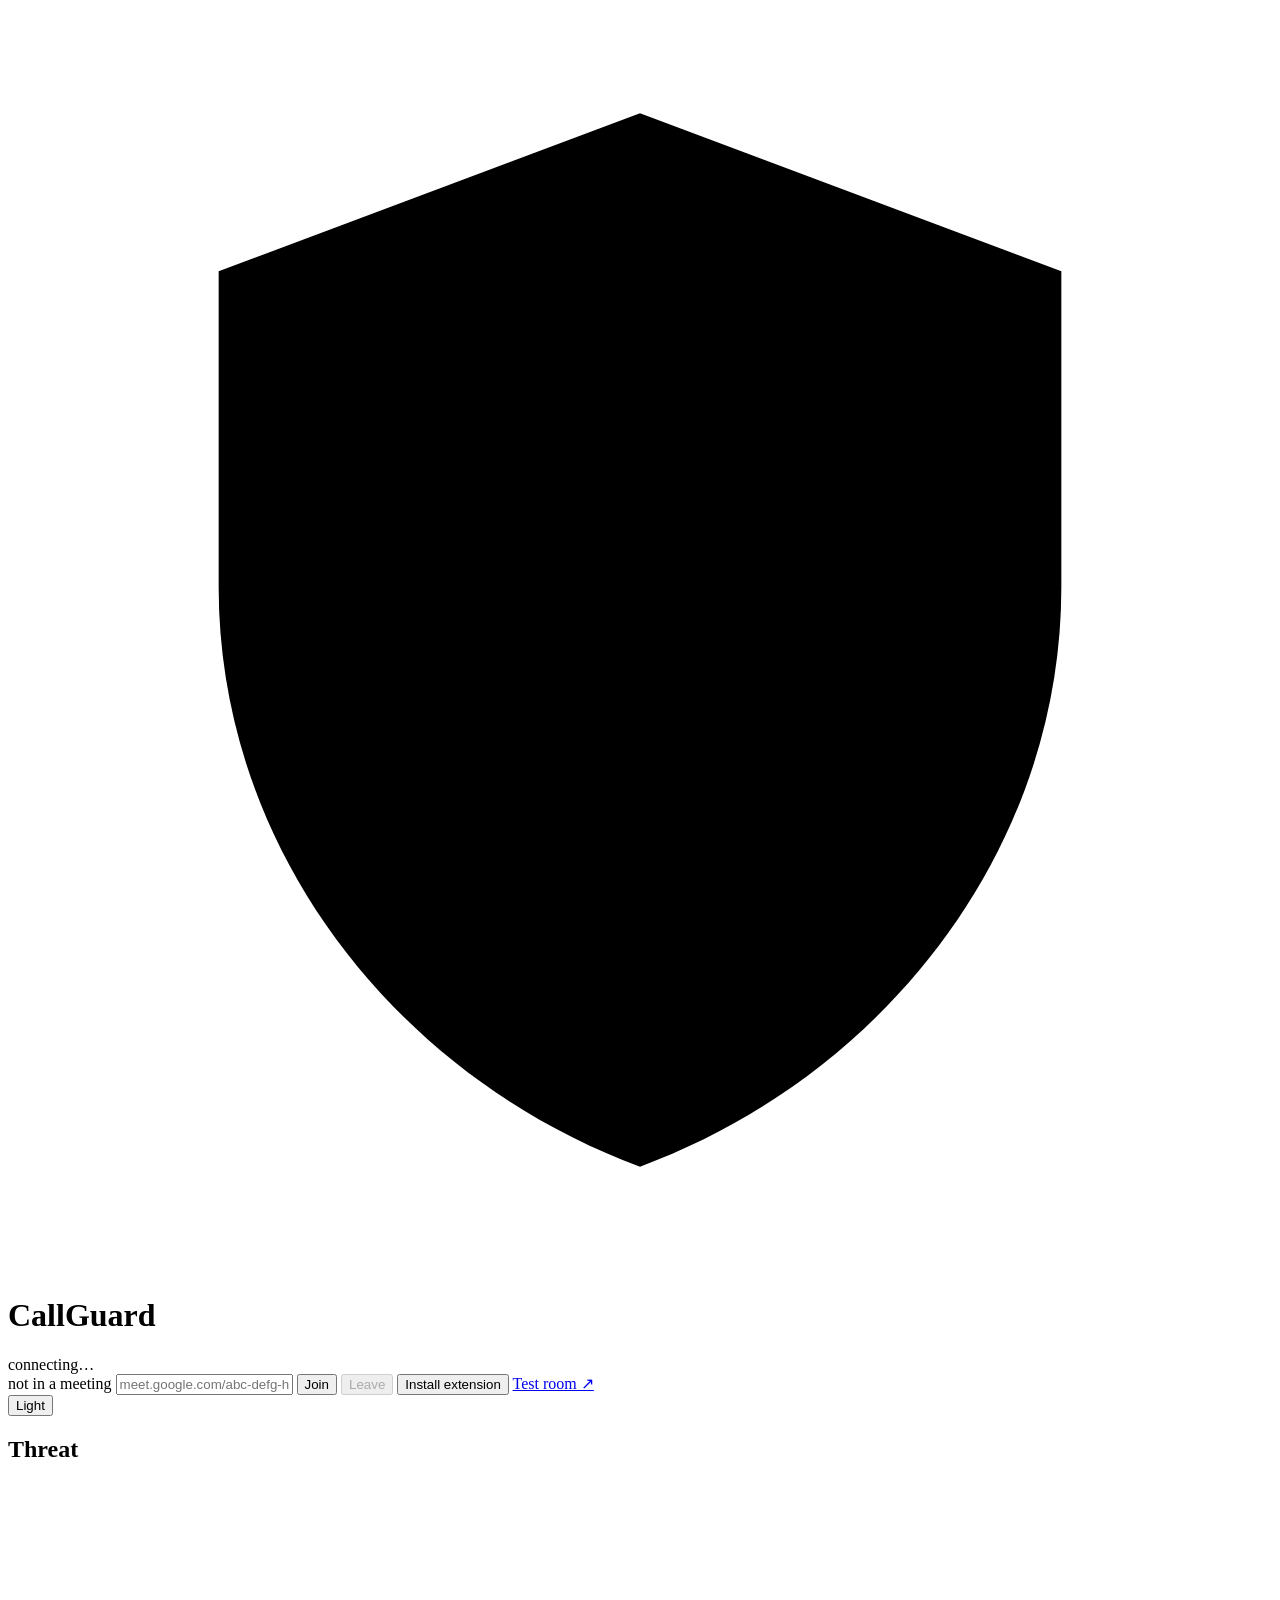
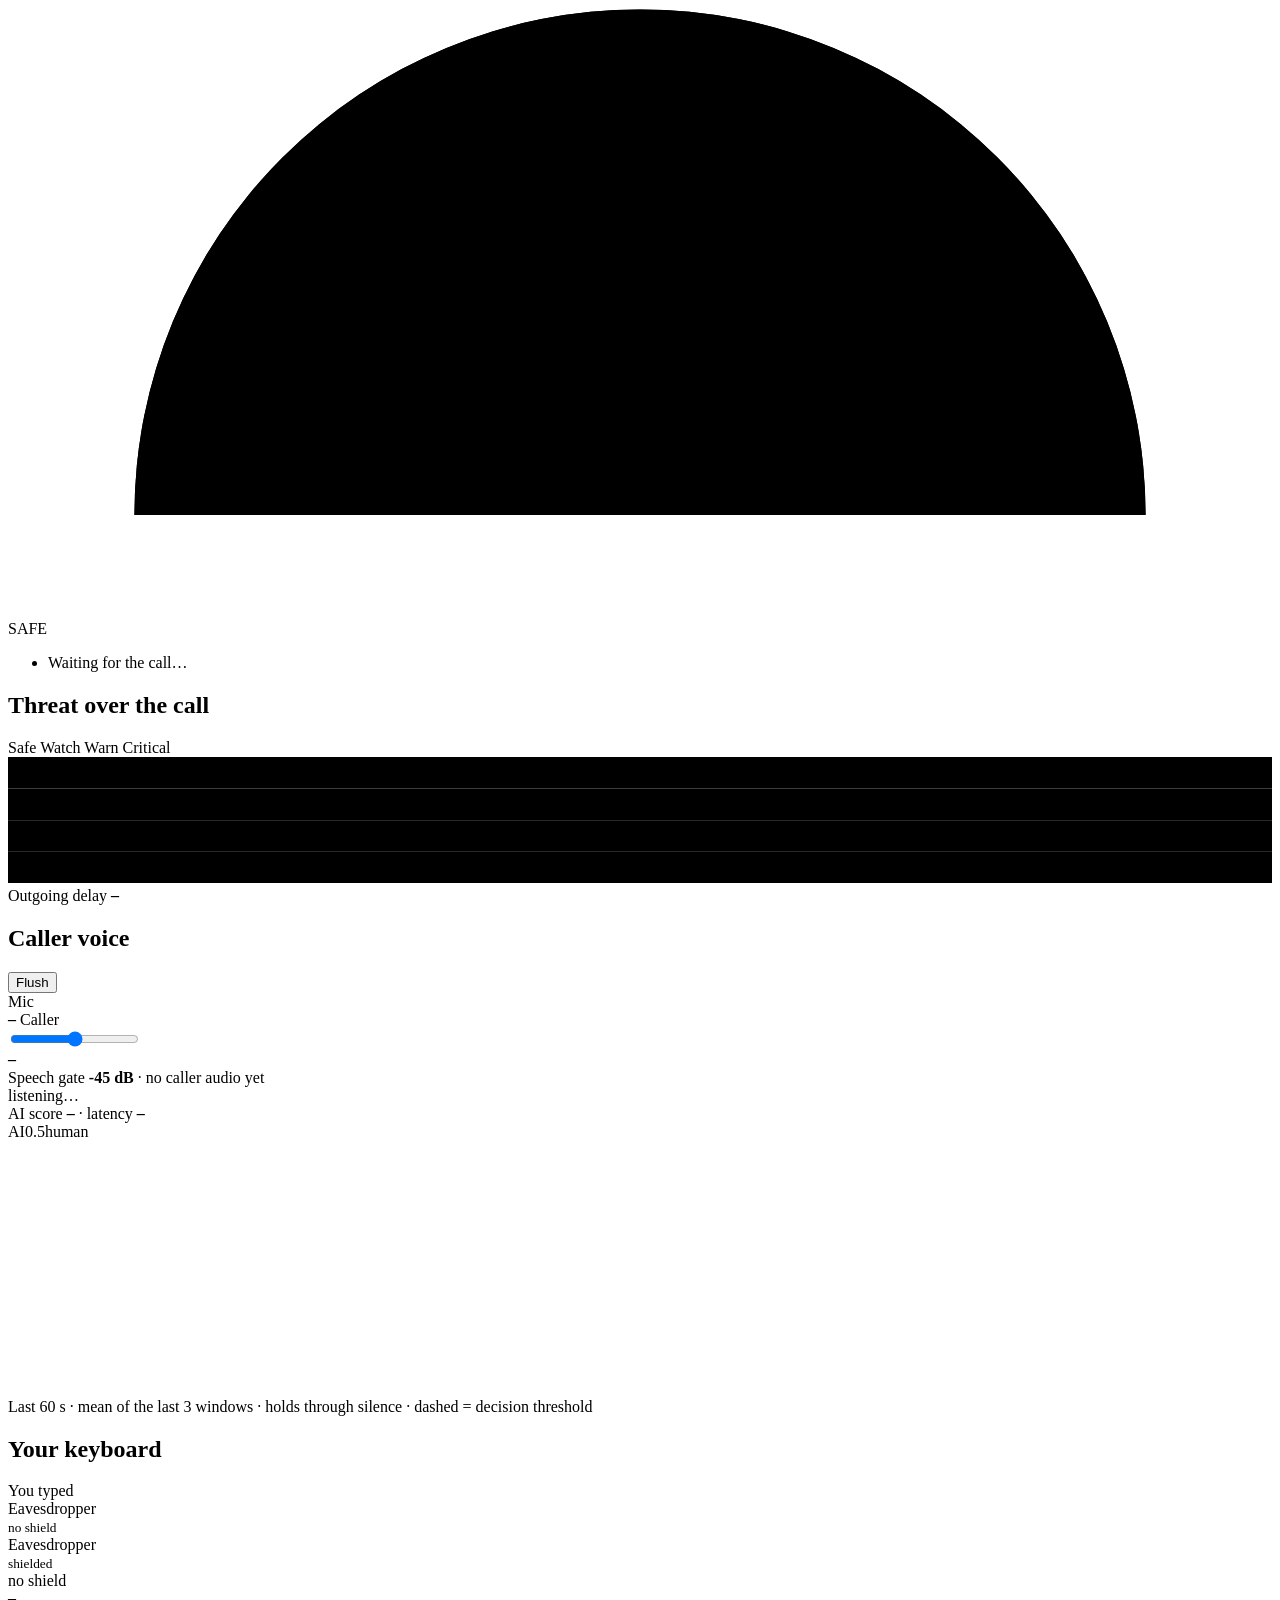
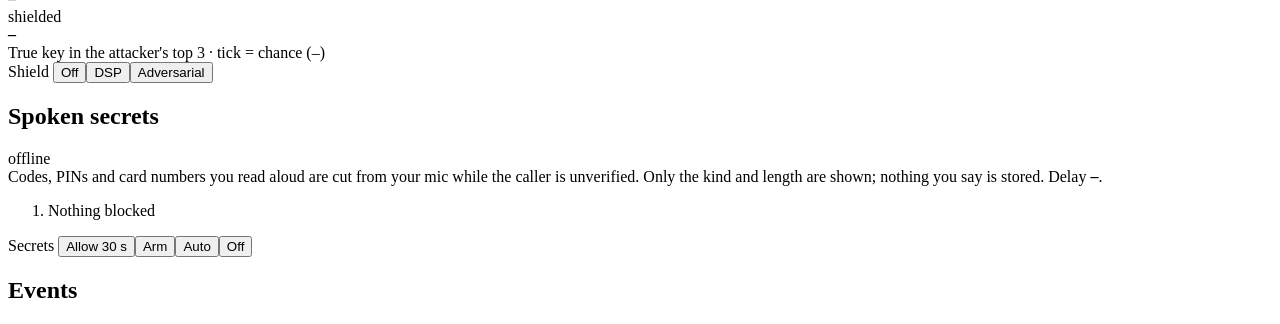
==== commit e384fac6: "Dashboard: remove the demo Start / Stop controls (the replay runs from the CLI)" ====
--- a/dashboard/static/index.html
+++ b/dashboard/static/index.html
@@ -24,9 +24,6 @@
   </section>
 
   <div class="tools">
-    <label class="scn"><span class="lab">Demo</span><input id="scn-name" value="ai_caller" size="8" aria-label="scenario name"></label>
-    <button id="scn-start">Start</button>
-    <button id="scn-stop">Stop</button>
     <button id="theme" class="ghost" title="Toggle light/dark">Light</button>
   </div>
 </header>
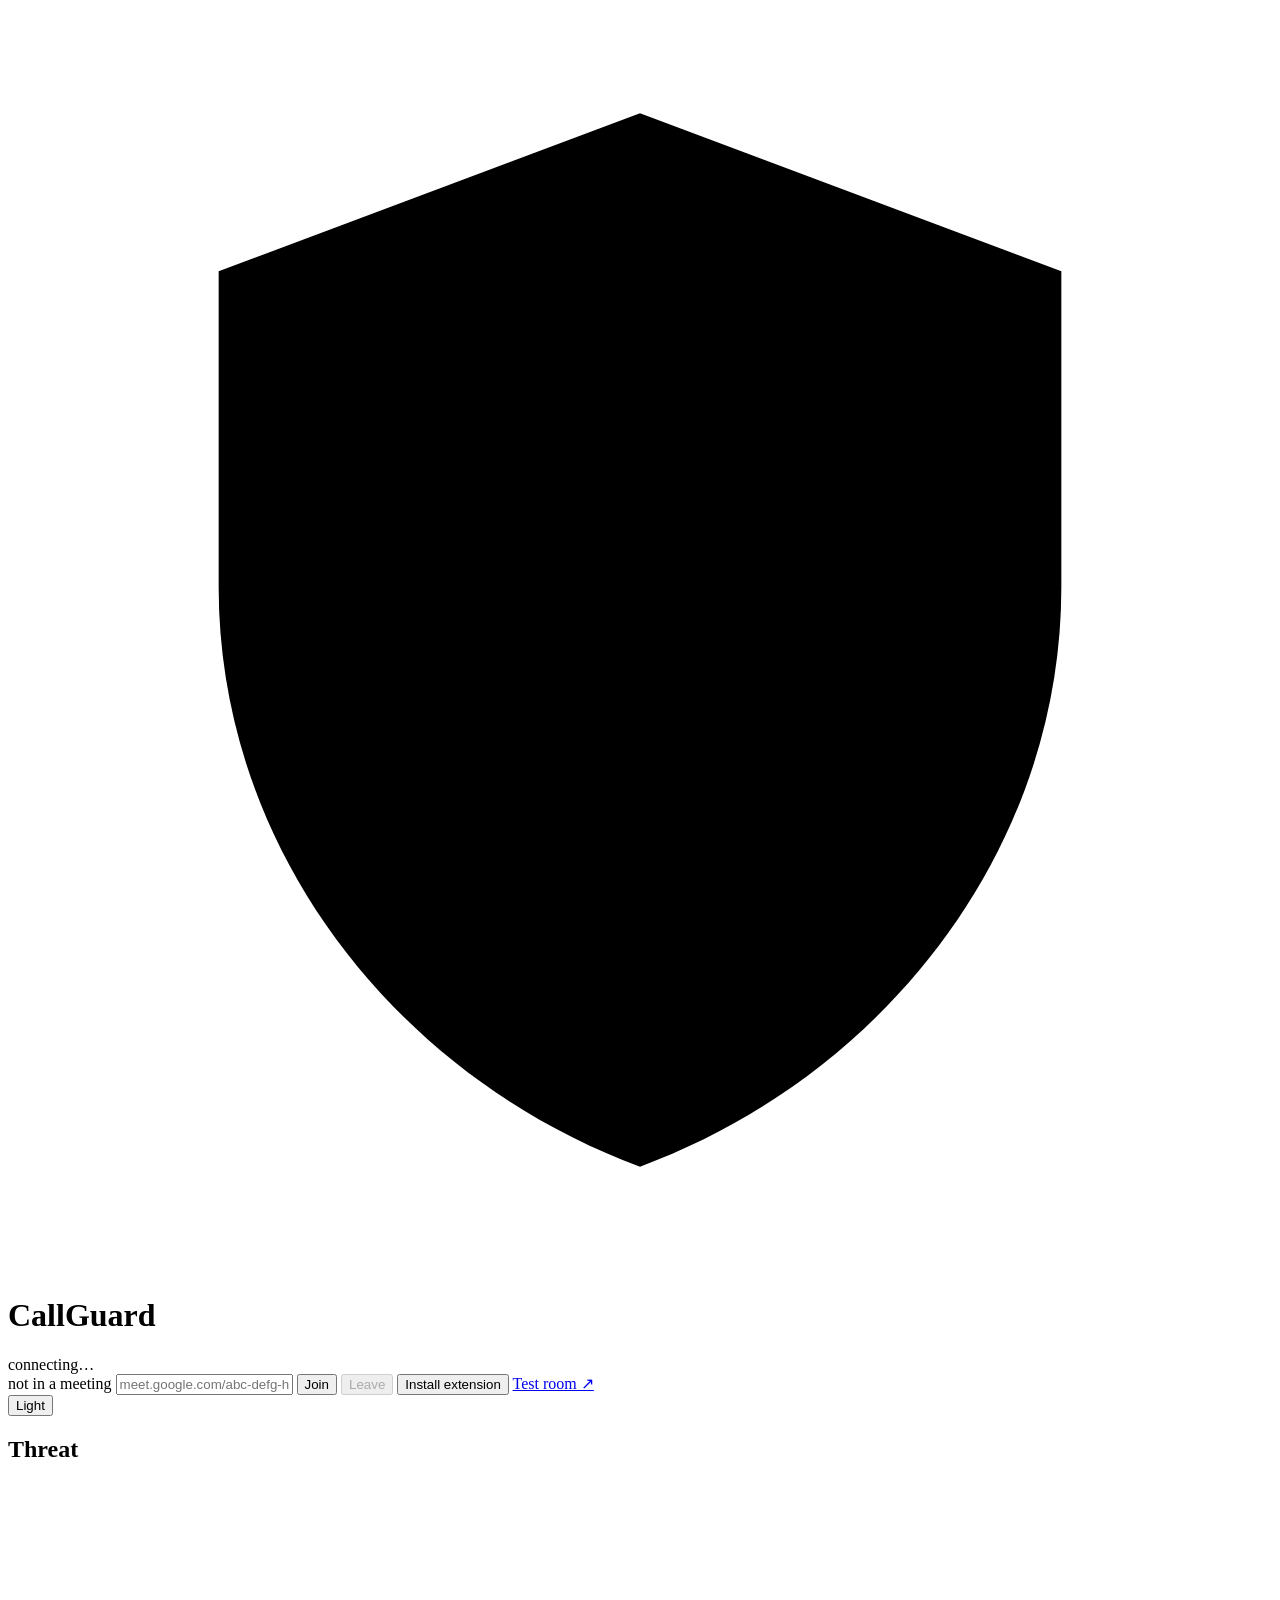
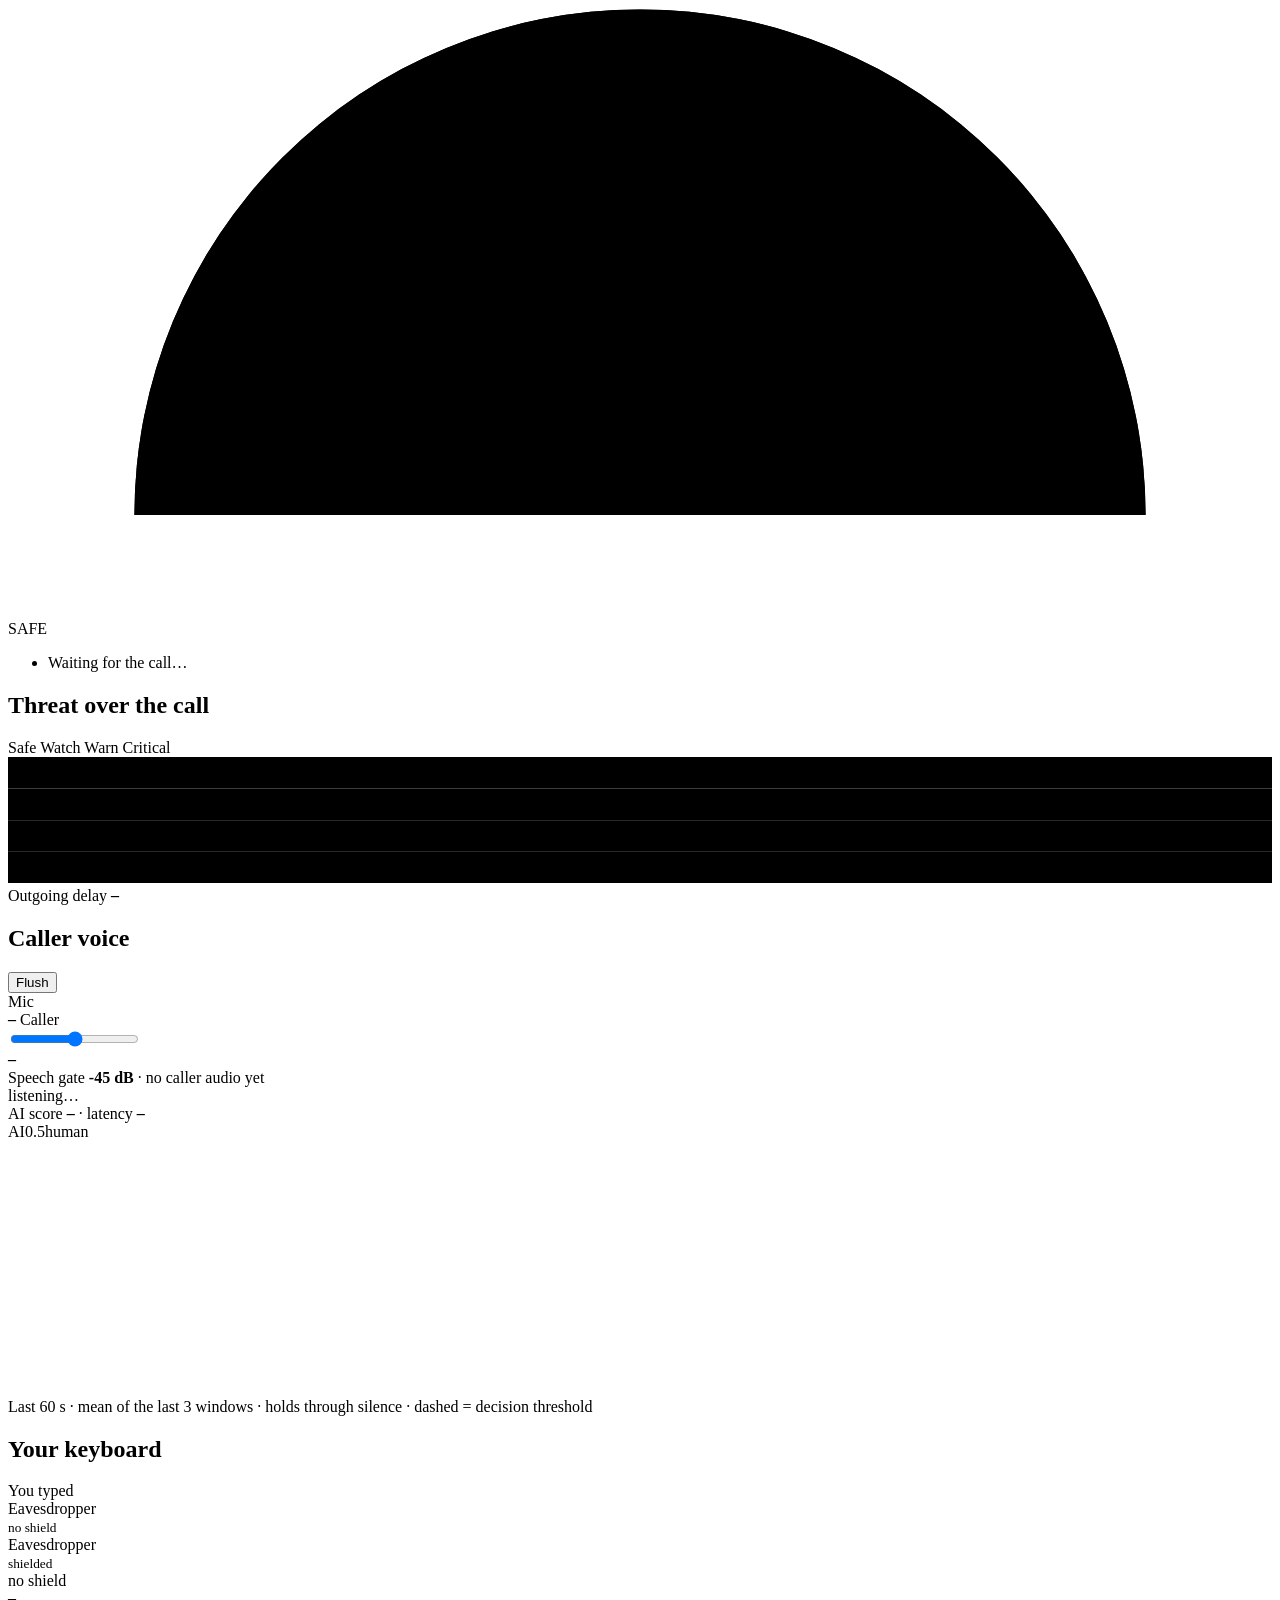
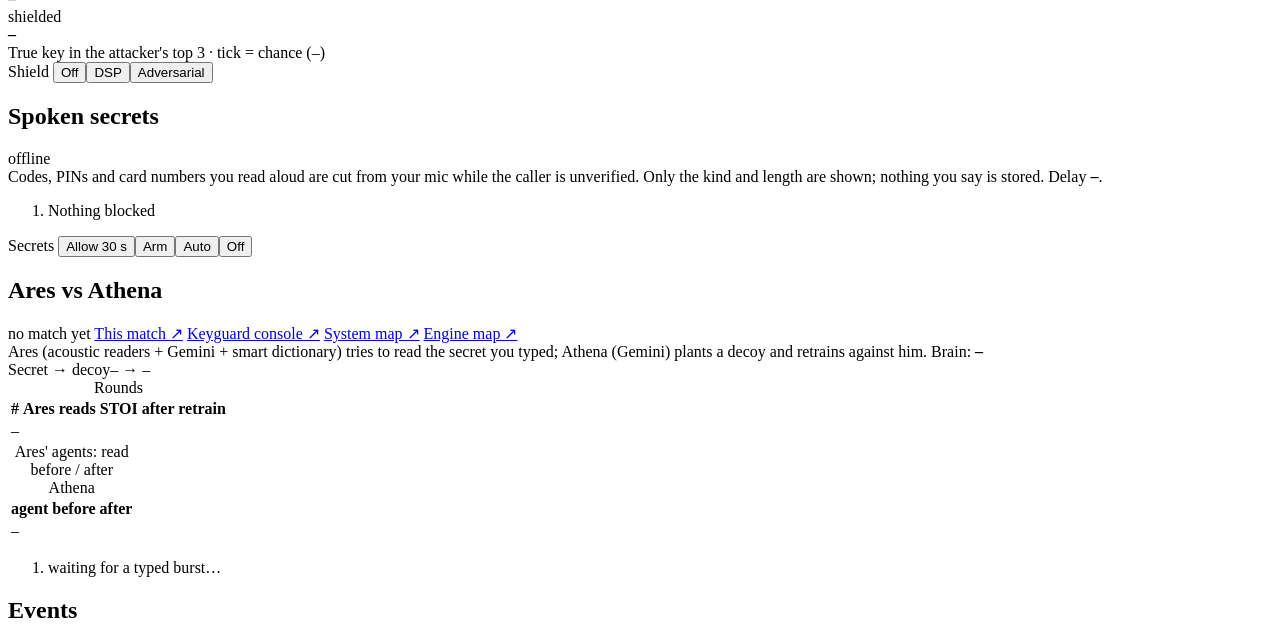
==== commit 1ef71743: "Merge remote-tracking branch 'origin/wp11-keyguard-ctc-attacker' into wp15-final-combination # Confl" ====
--- a/dashboard/static/index.html
+++ b/dashboard/static/index.html
@@ -124,6 +124,37 @@
   </section>
 </main>
 
+<section id="kg" class="card kg" aria-labelledby="kg-h">
+  <div class="kg-head">
+    <h2 id="kg-h">Ares vs Athena</h2>
+    <span id="kg-state" class="pill off" aria-live="polite">no match yet</span>
+    <span id="kg-verdict" class="pill off" hidden></span>
+    <span class="kg-links">
+    <a href="/keyguard/static/arena.html" target="_blank" rel="noopener" class="link">This match ↗</a>
+    <a href="/keyguard/" target="_blank" rel="noopener" class="link">Keyguard console ↗</a>
+    <a href="/keyguard/static/project_map.html" target="_blank" rel="noopener" class="link">System map ↗</a>
+    <a href="/keyguard/static/engine_map.html" target="_blank" rel="noopener" class="link">Engine map ↗</a></span>
+  </div>
+  <div class="muted small">Ares (acoustic readers + Gemini + smart dictionary) tries to read the secret you typed;
+    Athena (Gemini) plants a decoy and retrains against him. Brain: <b id="kg-route" class="mono">–</b></div>
+  <div class="kg-grid">
+    <div>
+      <div class="row"><span class="lab">Secret → decoy</span><span class="mono kg-sd"><span id="kg-secret">–</span> → <span id="kg-decoy">–</span></span></div>
+      <table class="kg-tbl" aria-label="rounds">
+        <caption class="lab">Rounds</caption>
+        <thead><tr><th scope="col">#</th><th scope="col">Ares reads</th><th scope="col">STOI</th><th scope="col">after retrain</th></tr></thead>
+        <tbody id="kg-rounds"><tr><td colspan="4" class="muted">–</td></tr></tbody>
+      </table>
+      <table class="kg-tbl" aria-label="attacker agents">
+        <caption class="lab">Ares' agents: read before / after Athena</caption>
+        <thead><tr><th scope="col">agent</th><th scope="col">before</th><th scope="col">after</th></tr></thead>
+        <tbody id="kg-agents"><tr><td colspan="3" class="muted">–</td></tr></tbody>
+      </table>
+    </div>
+    <ol id="kg-moves" class="kg-moves" aria-label="moves" aria-live="polite"><li class="muted">waiting for a typed burst…</li></ol>
+  </div>
+</section>
+
 <section class="card events">
   <h2>Events</h2>
   <ol id="log" class="log"></ol>
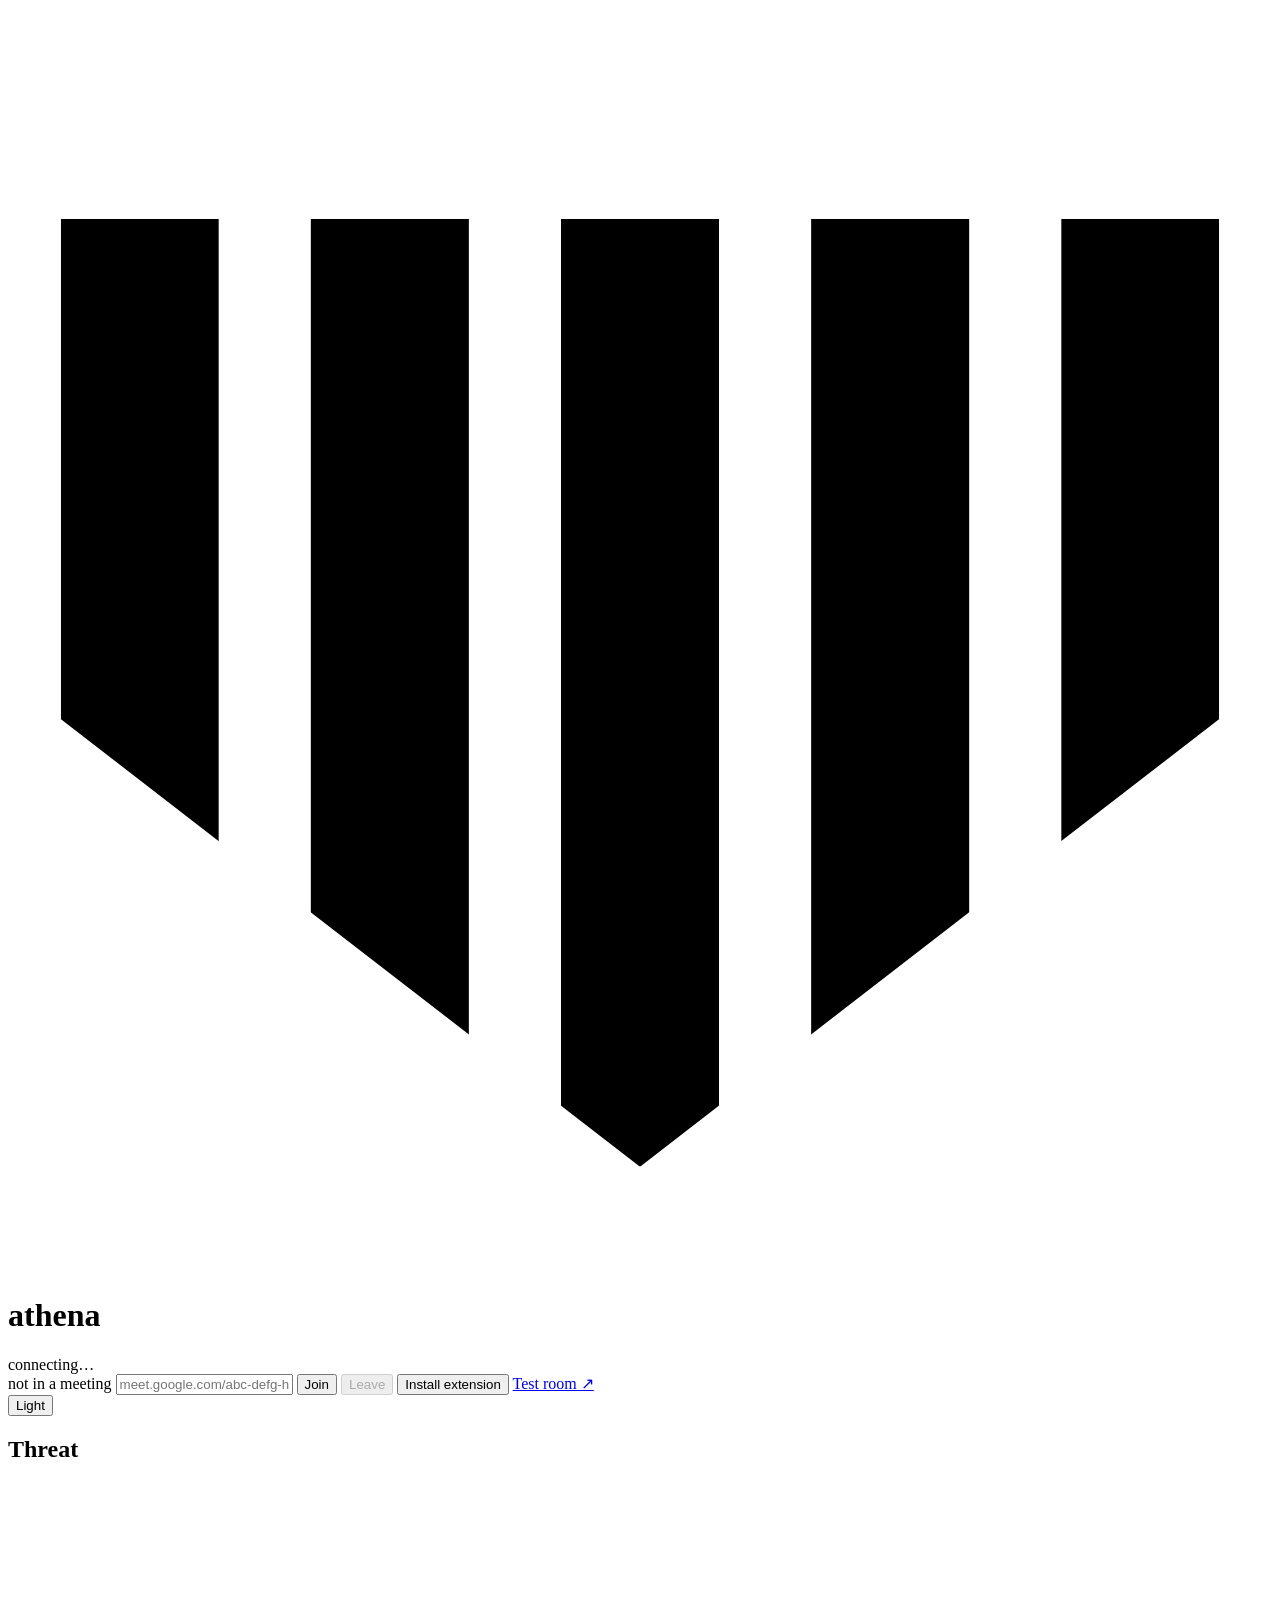
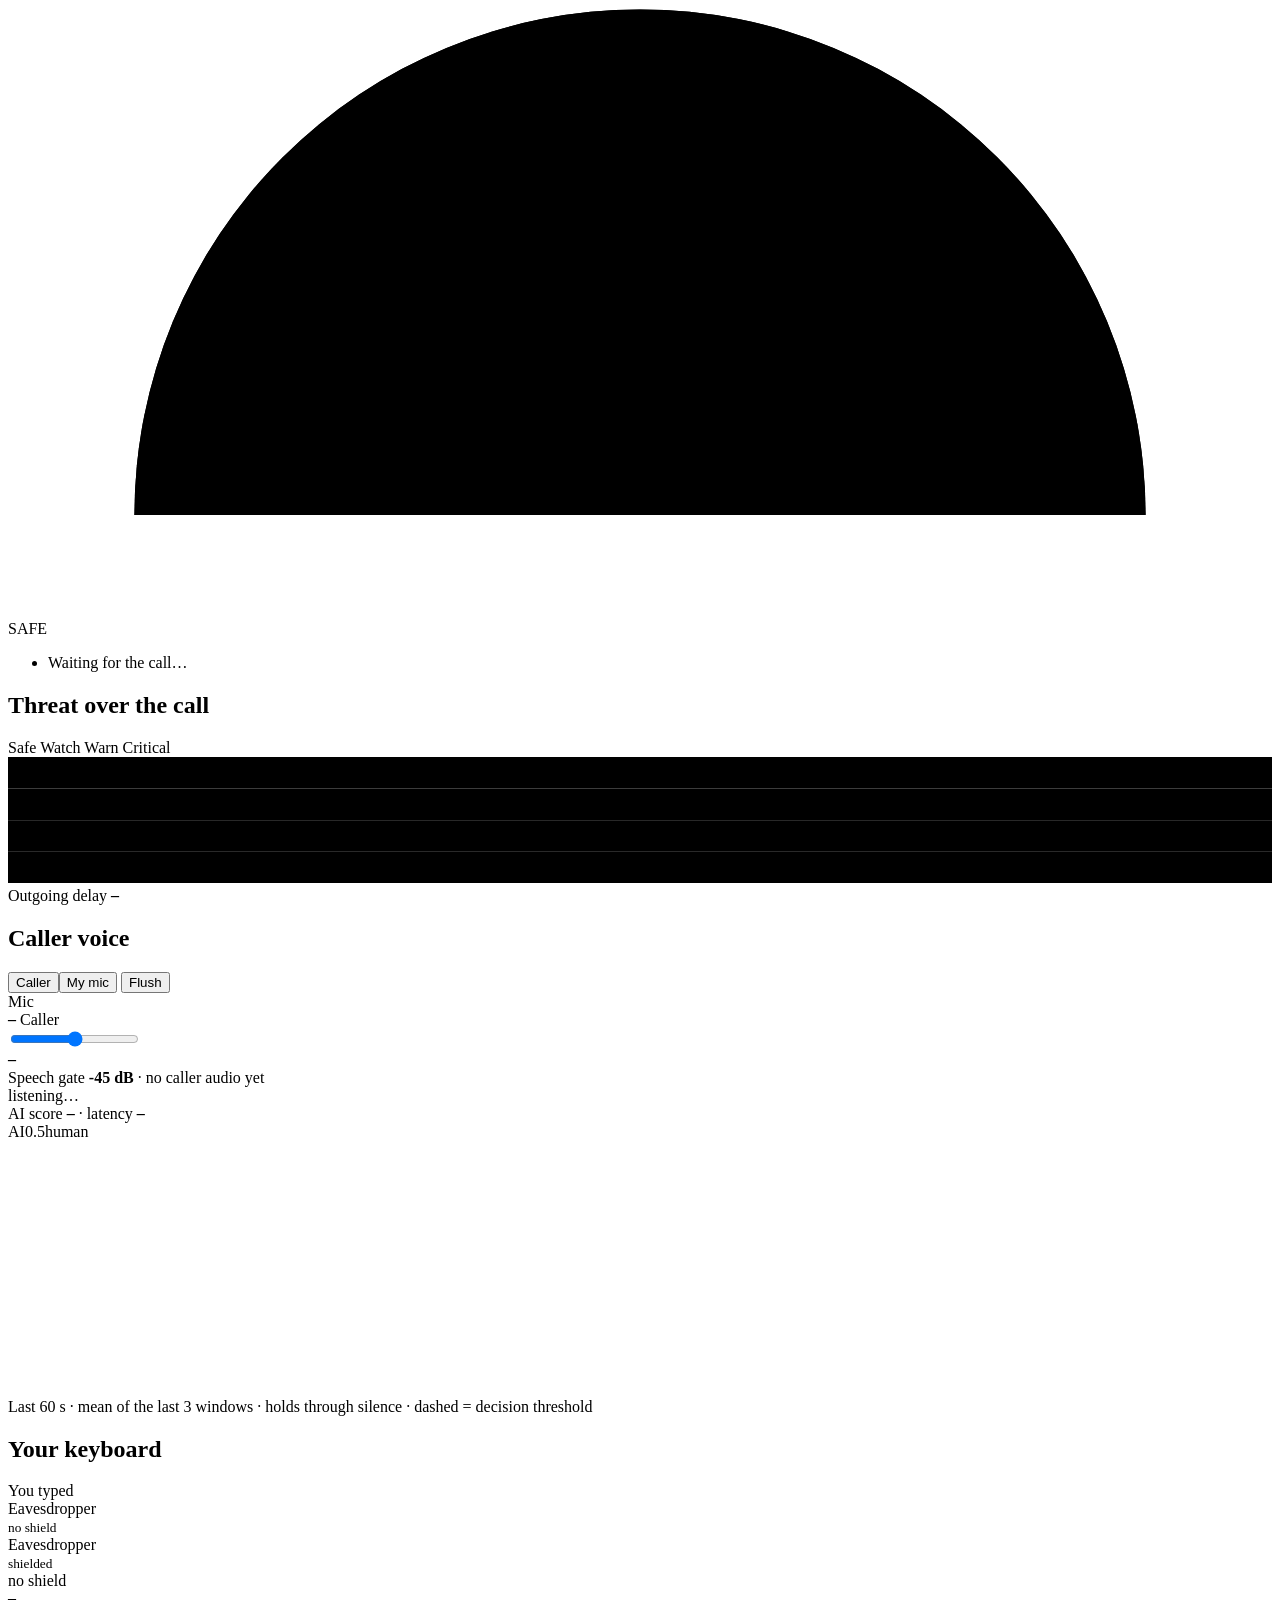
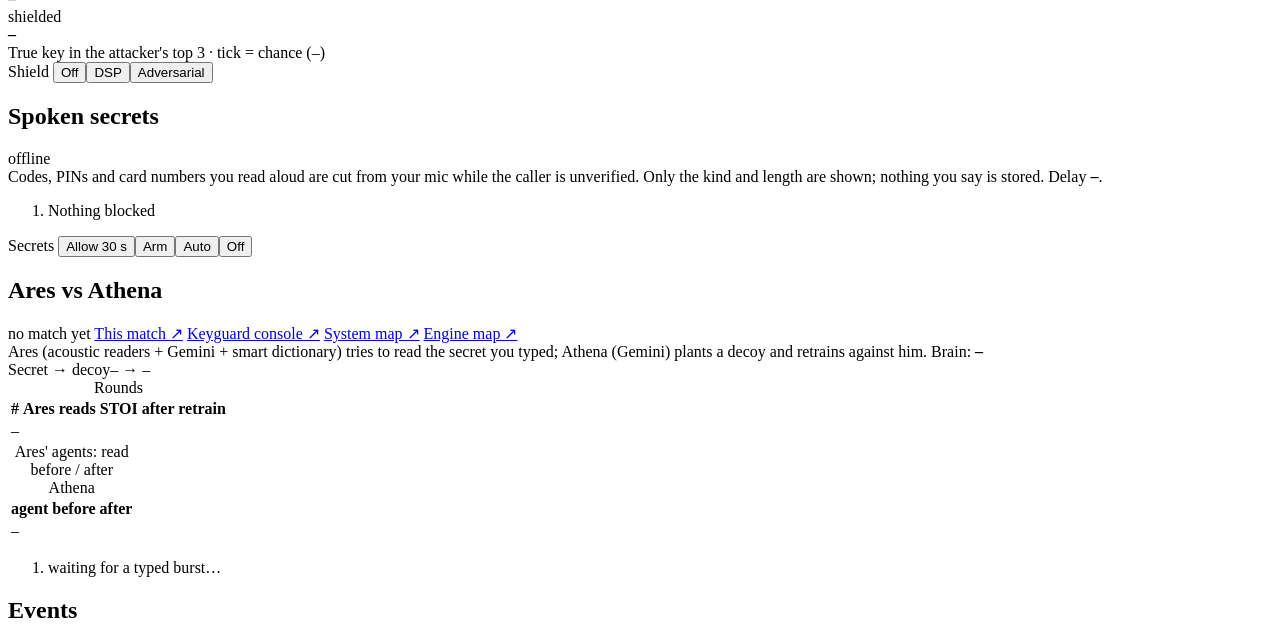
==== commit b074b54c: "Rename CallGuard to Athena; black + Athena-yellow theme; Meet join/leave events and judging your own" ====
--- a/dashboard/static/index.html
+++ b/dashboard/static/index.html
@@ -3,14 +3,18 @@
 <head>
 <meta charset="utf-8">
 <meta name="viewport" content="width=device-width, initial-scale=1">
-<title>CallGuard</title>
+<title>Athena</title>
 <link rel="stylesheet" href="/static/style.css">
 </head>
 <body>
 <header class="top">
   <div class="brand">
-    <svg class="logo" viewBox="0 0 24 24" aria-hidden="true"><path d="M12 2 4 5v6c0 5 3.4 9.3 8 11 4.6-1.7 8-6 8-11V5l-8-3Z"/><path d="m8.5 12 2.5 2.5 4.5-5" class="tick"/></svg>
-    <h1>CallGuard</h1>
+    <svg class="logo" viewBox="0 0 24 24" aria-hidden="true">
+      <clipPath id="mark"><path d="M1 4h22v9.5L12 22 1 13.5Z"/></clipPath>
+      <g clip-path="url(#mark)"><rect x="1" y="4" width="3" height="18"/><rect x="5.75" y="4" width="3" height="18"/>
+        <rect x="10.5" y="4" width="3" height="18"/><rect x="15.25" y="4" width="3" height="18"/><rect x="20" y="4" width="3" height="18"/></g>
+    </svg>
+    <h1 class="wordmark">athena</h1>
     <span id="conn" class="pill off">connecting…</span>
   </div>
 
@@ -19,7 +23,7 @@
     <input id="meet-url" type="url" placeholder="meet.google.com/abc-defg-hij" aria-label="Google Meet link" spellcheck="false">
     <button id="meet-join" class="primary">Join</button>
     <button id="meet-leave" disabled title="leaves the call in your Meet tab">Leave</button>
-    <button id="meet-ext" title="Open the CallGuard extension folder: chrome://extensions → Developer mode → Load unpacked">Install extension</button>
+    <button id="meet-ext" title="Open the Athena extension folder: chrome://extensions → Developer mode → Load unpacked">Install extension</button>
     <a href="/meet/testroom" target="_blank" rel="noopener" class="link">Test room ↗</a>
   </section>
 
@@ -63,7 +67,10 @@
 
 <main class="panels">
   <section class="card" aria-label="Who is speaking">
-    <div class="card-head"><h2>Caller voice</h2>
+    <div class="card-head"><h2 id="voice-h">Caller voice</h2>
+      <span class="seg" role="group" aria-label="whose voice is judged">
+        <button data-src="far" class="small on" title="the other people in the call">Caller</button><button data-src="mic" class="small" title="your own mic: test alone, e.g. a phone playing an AI voice into your laptop">My mic</button>
+      </span>
       <button id="voice-flush" class="small" title="A new person is speaking: forget the previous voice">Flush</button></div>
     <div class="levels" aria-label="audio in">
       <span class="lab">Mic</span>
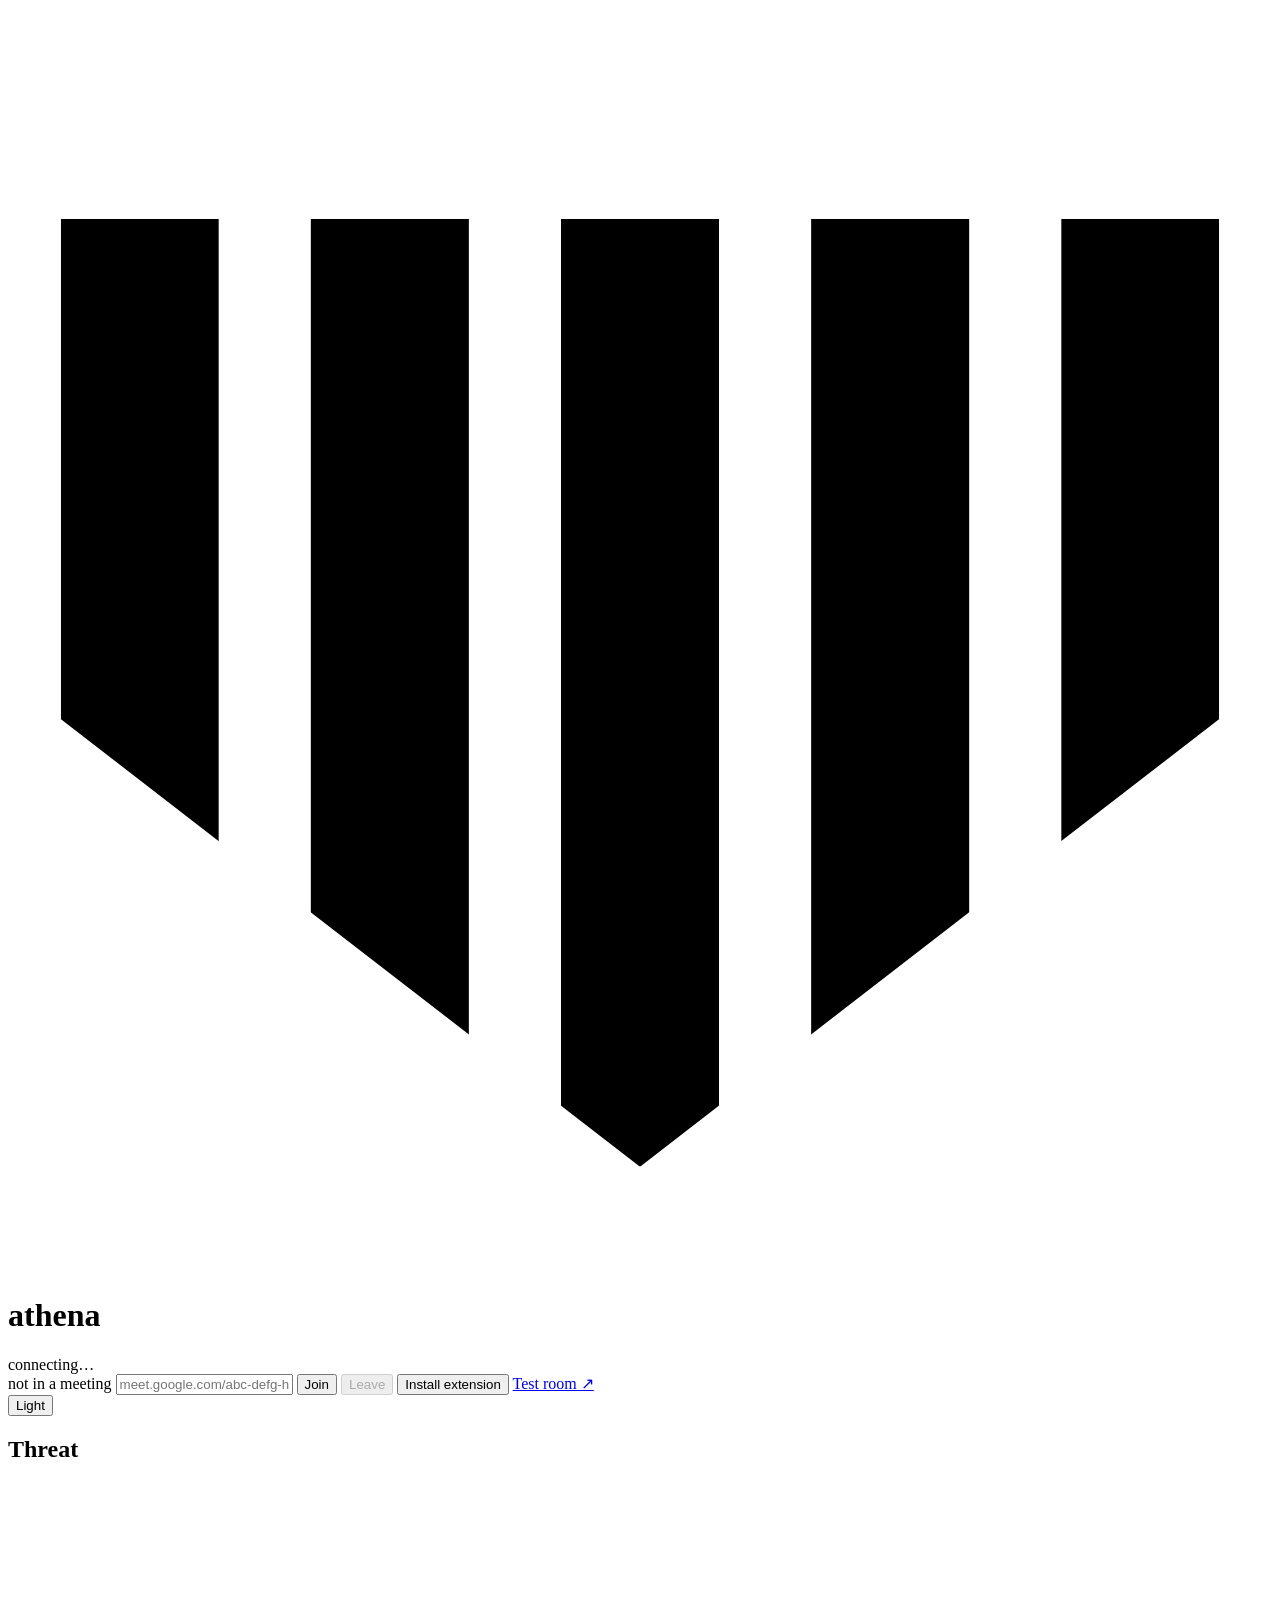
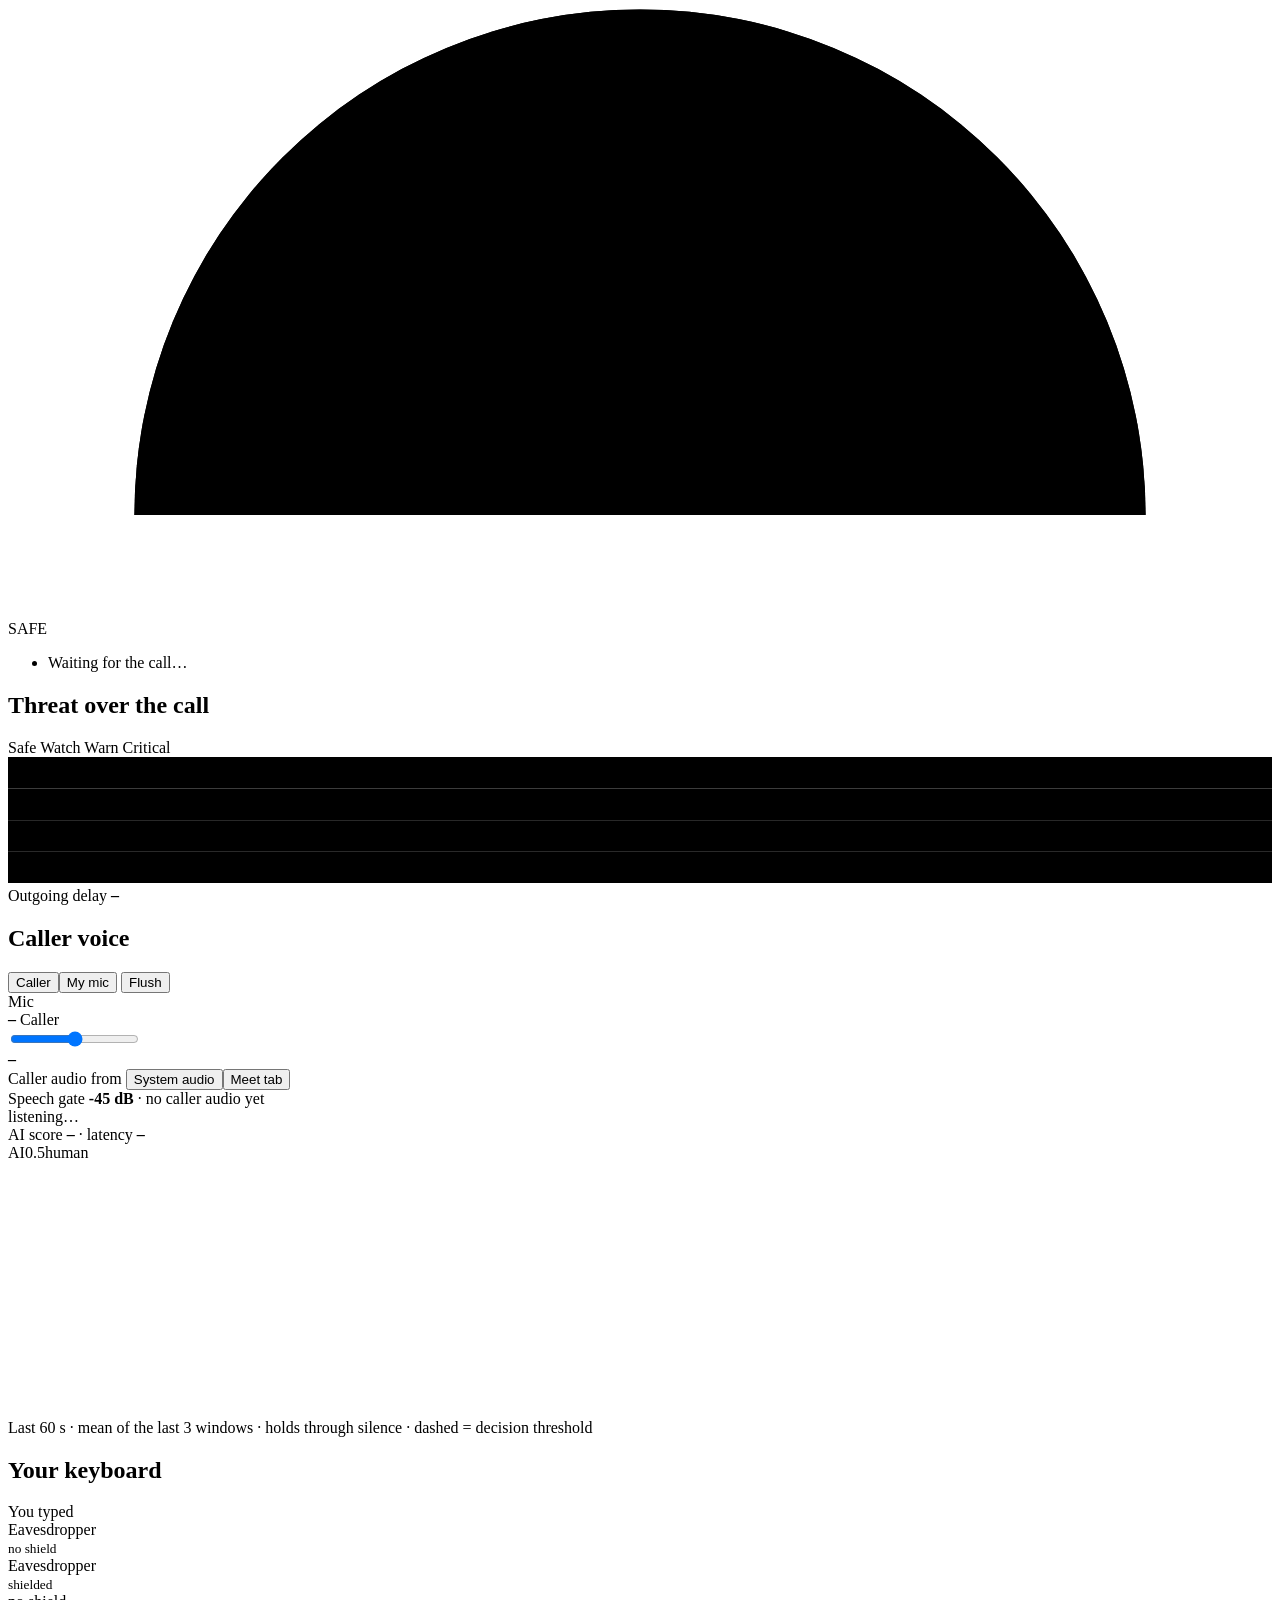
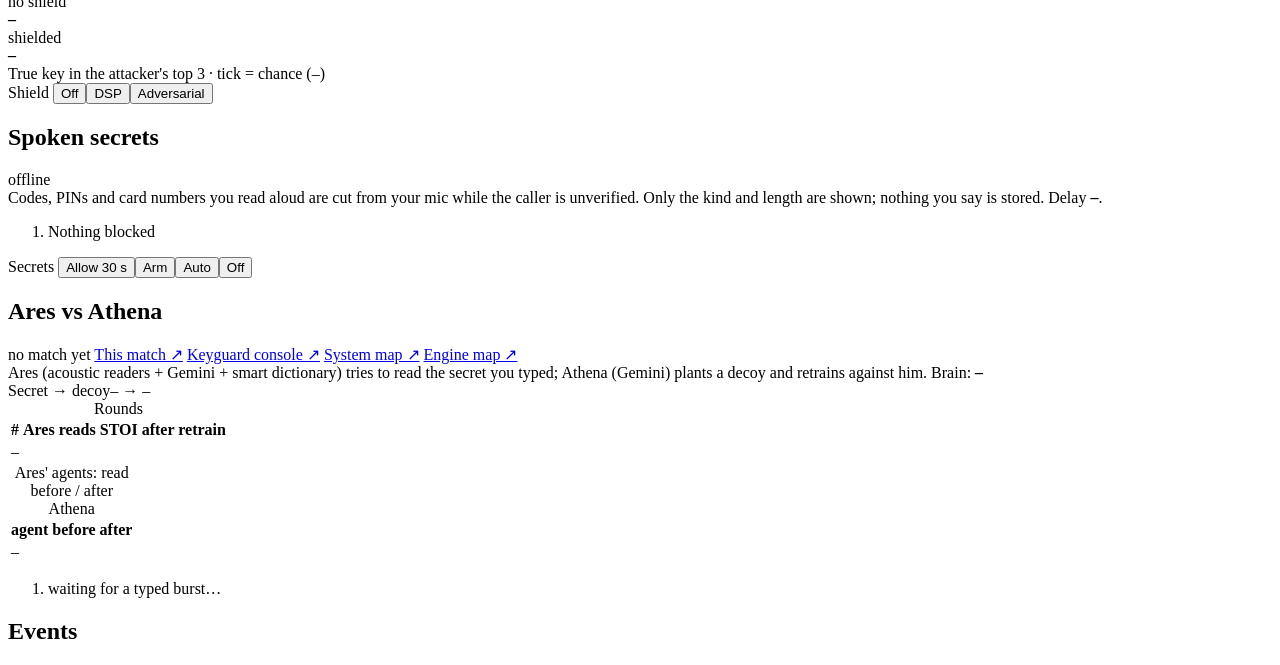
==== commit a889236e: "Meet mode hears the caller through system audio (speaker loopback) by default What the speakers play" ====
--- a/dashboard/static/index.html
+++ b/dashboard/static/index.html
@@ -83,6 +83,11 @@
         <input id="gate" type="range" min="-80" max="-10" step="1" value="-45" aria-label="speech threshold, dBFS">
       </div>
       <b id="lv-far-n" class="num">–</b>
+    </div>
+    <div class="seg far-src" role="group" aria-label="where the caller's audio comes from">
+      <span class="lab">Caller audio from</span>
+      <button data-far="system" class="small on" title="everything your computer plays (Meet in any browser, Zoom, the test room)">System audio</button><button data-far="tab" class="small" title="only the Meet tab, through the Athena extension">Meet tab</button>
+      <span id="far-err" class="small bad-text" hidden></span>
     </div>
     <div class="muted small gate-text">Speech gate <b id="gate-n" class="num">-45 dB</b> · <span id="vwin">no caller audio yet</span></div>
     <div class="voice">
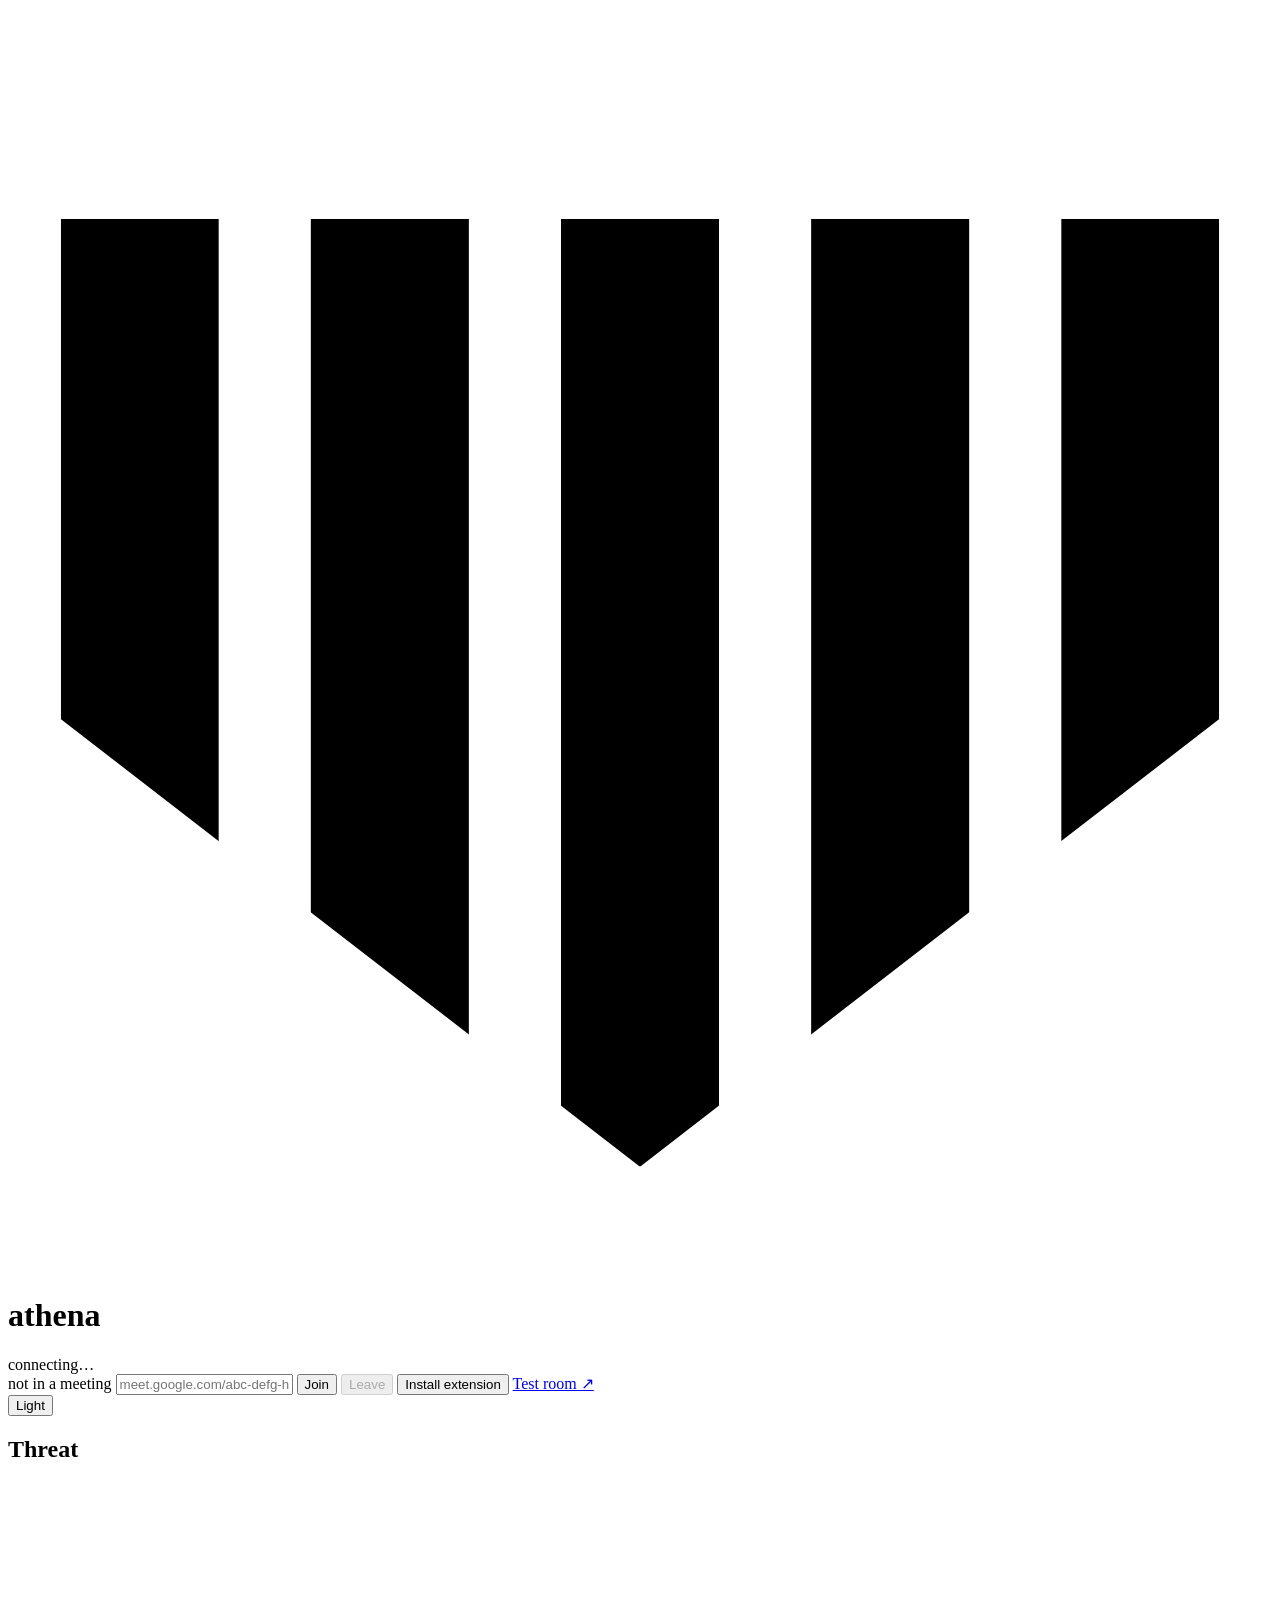
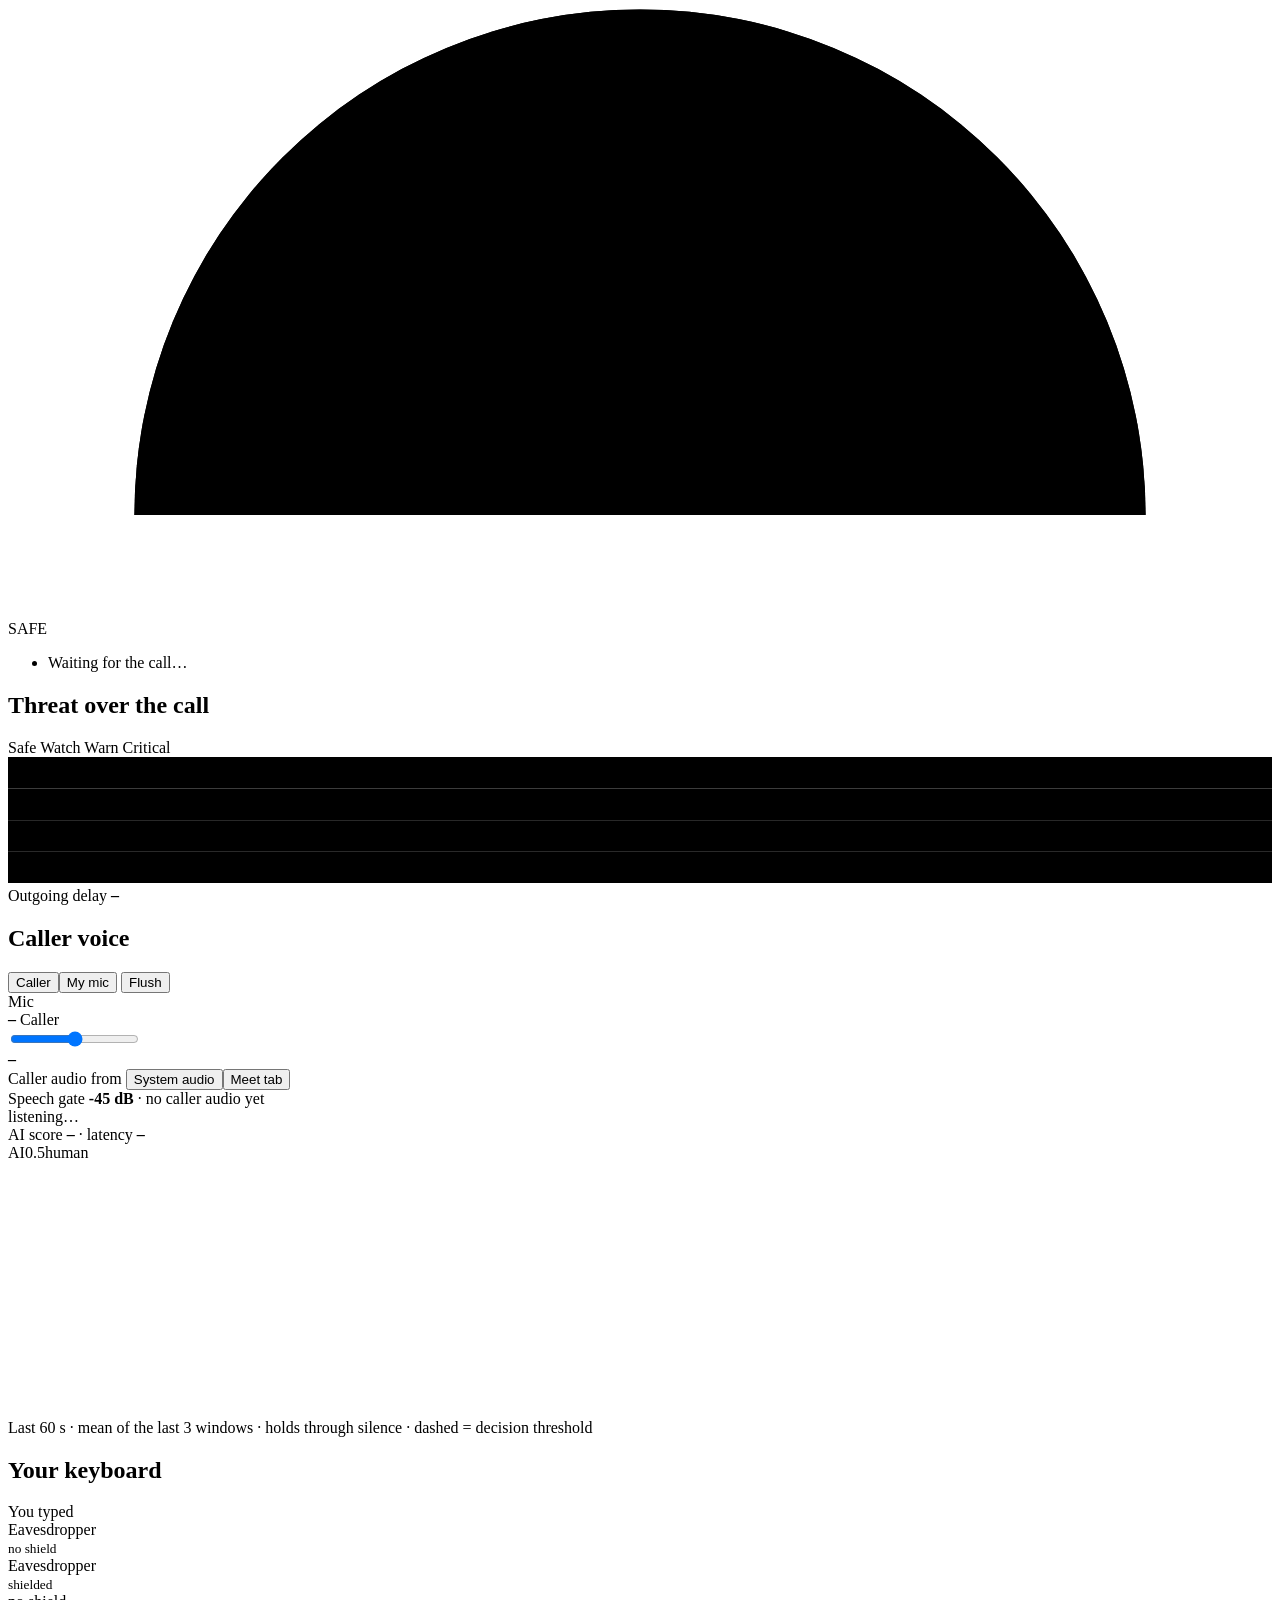
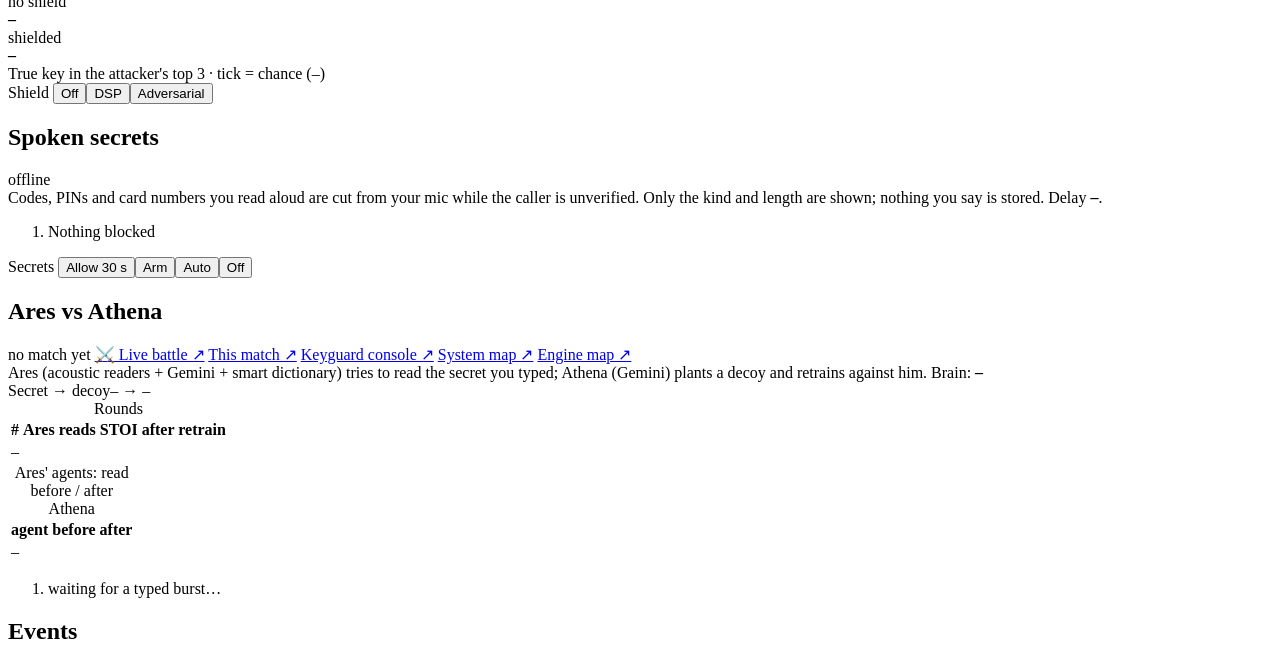
==== commit 9f684304: "Athena: real-time call security (synthetic-voice, keystroke-leak, and spoken-secret shields with a l" ====
--- a/dashboard/static/index.html
+++ b/dashboard/static/index.html
@@ -142,6 +142,7 @@
     <span id="kg-state" class="pill off" aria-live="polite">no match yet</span>
     <span id="kg-verdict" class="pill off" hidden></span>
     <span class="kg-links">
+    <a href="/static/battle.html" target="_blank" rel="noopener" class="link">⚔️ Live battle ↗</a>
     <a href="/keyguard/static/arena.html" target="_blank" rel="noopener" class="link">This match ↗</a>
     <a href="/keyguard/" target="_blank" rel="noopener" class="link">Keyguard console ↗</a>
     <a href="/keyguard/static/project_map.html" target="_blank" rel="noopener" class="link">System map ↗</a>
